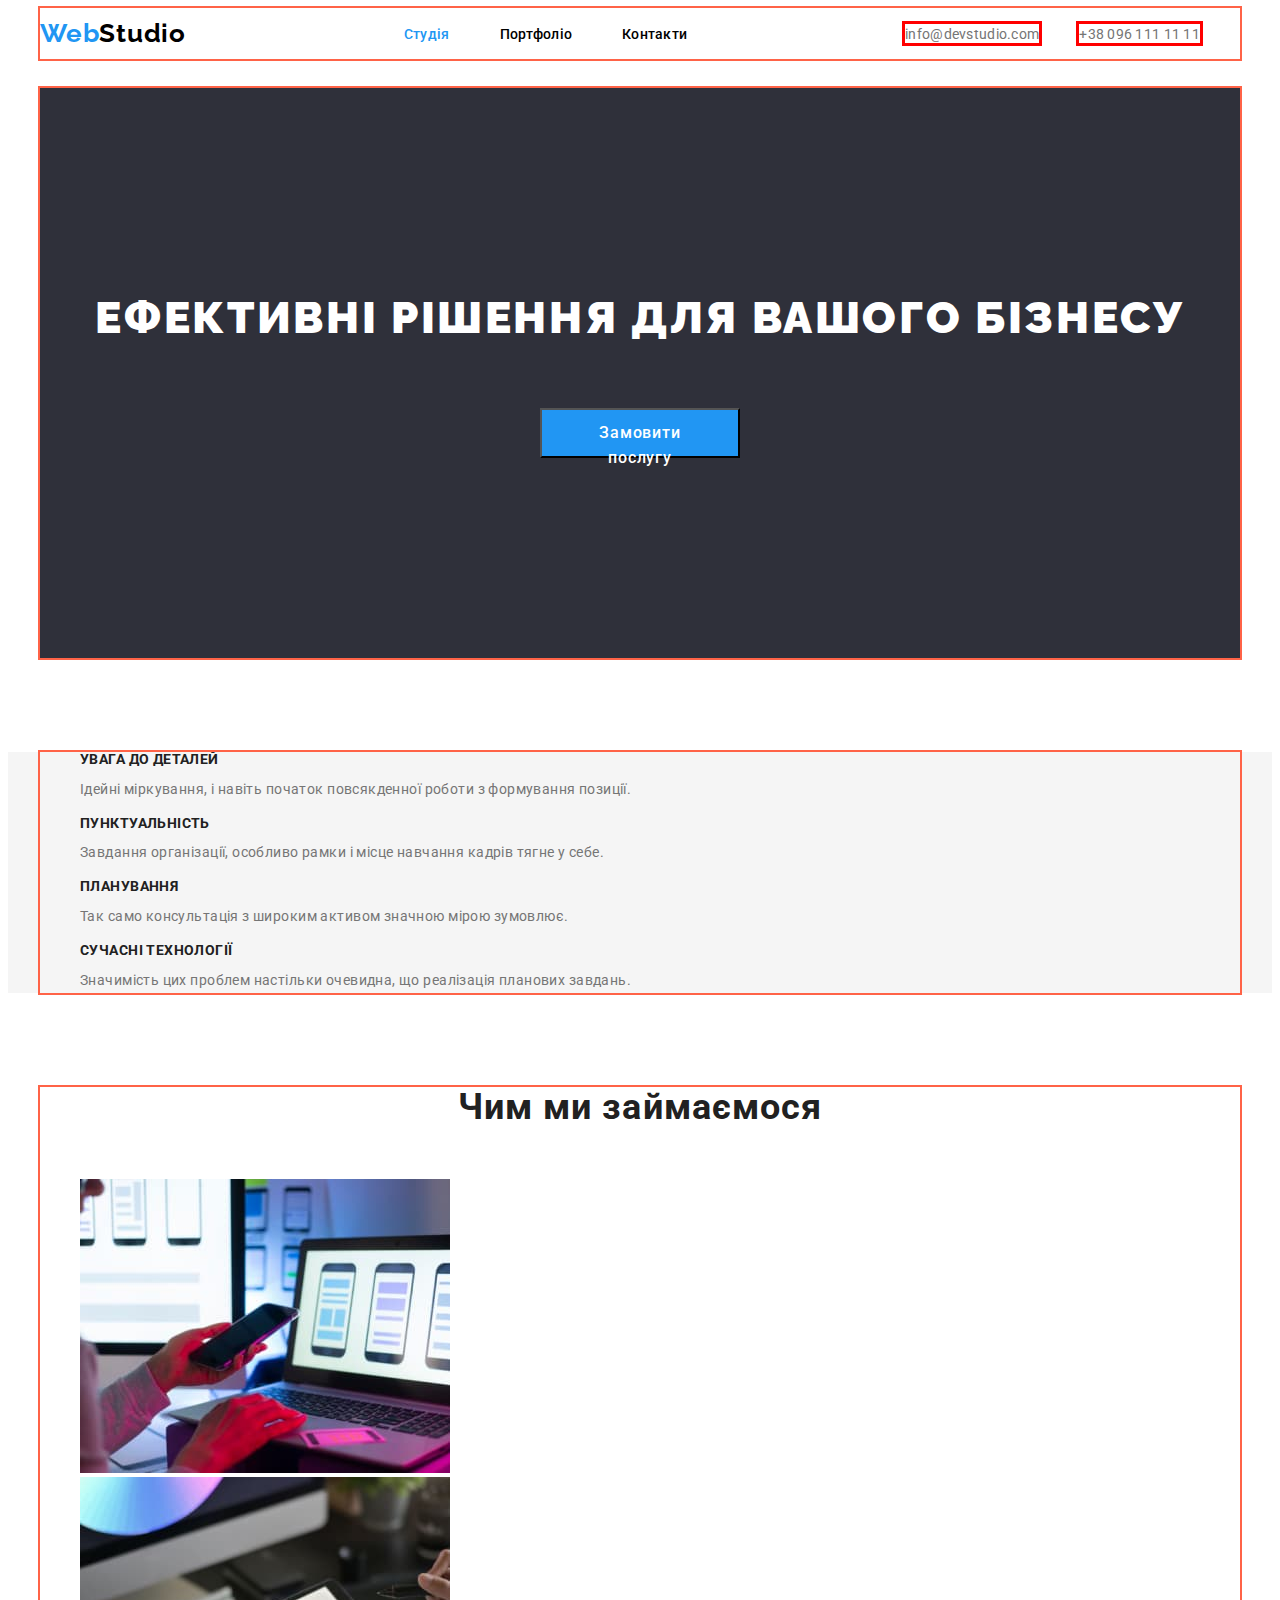
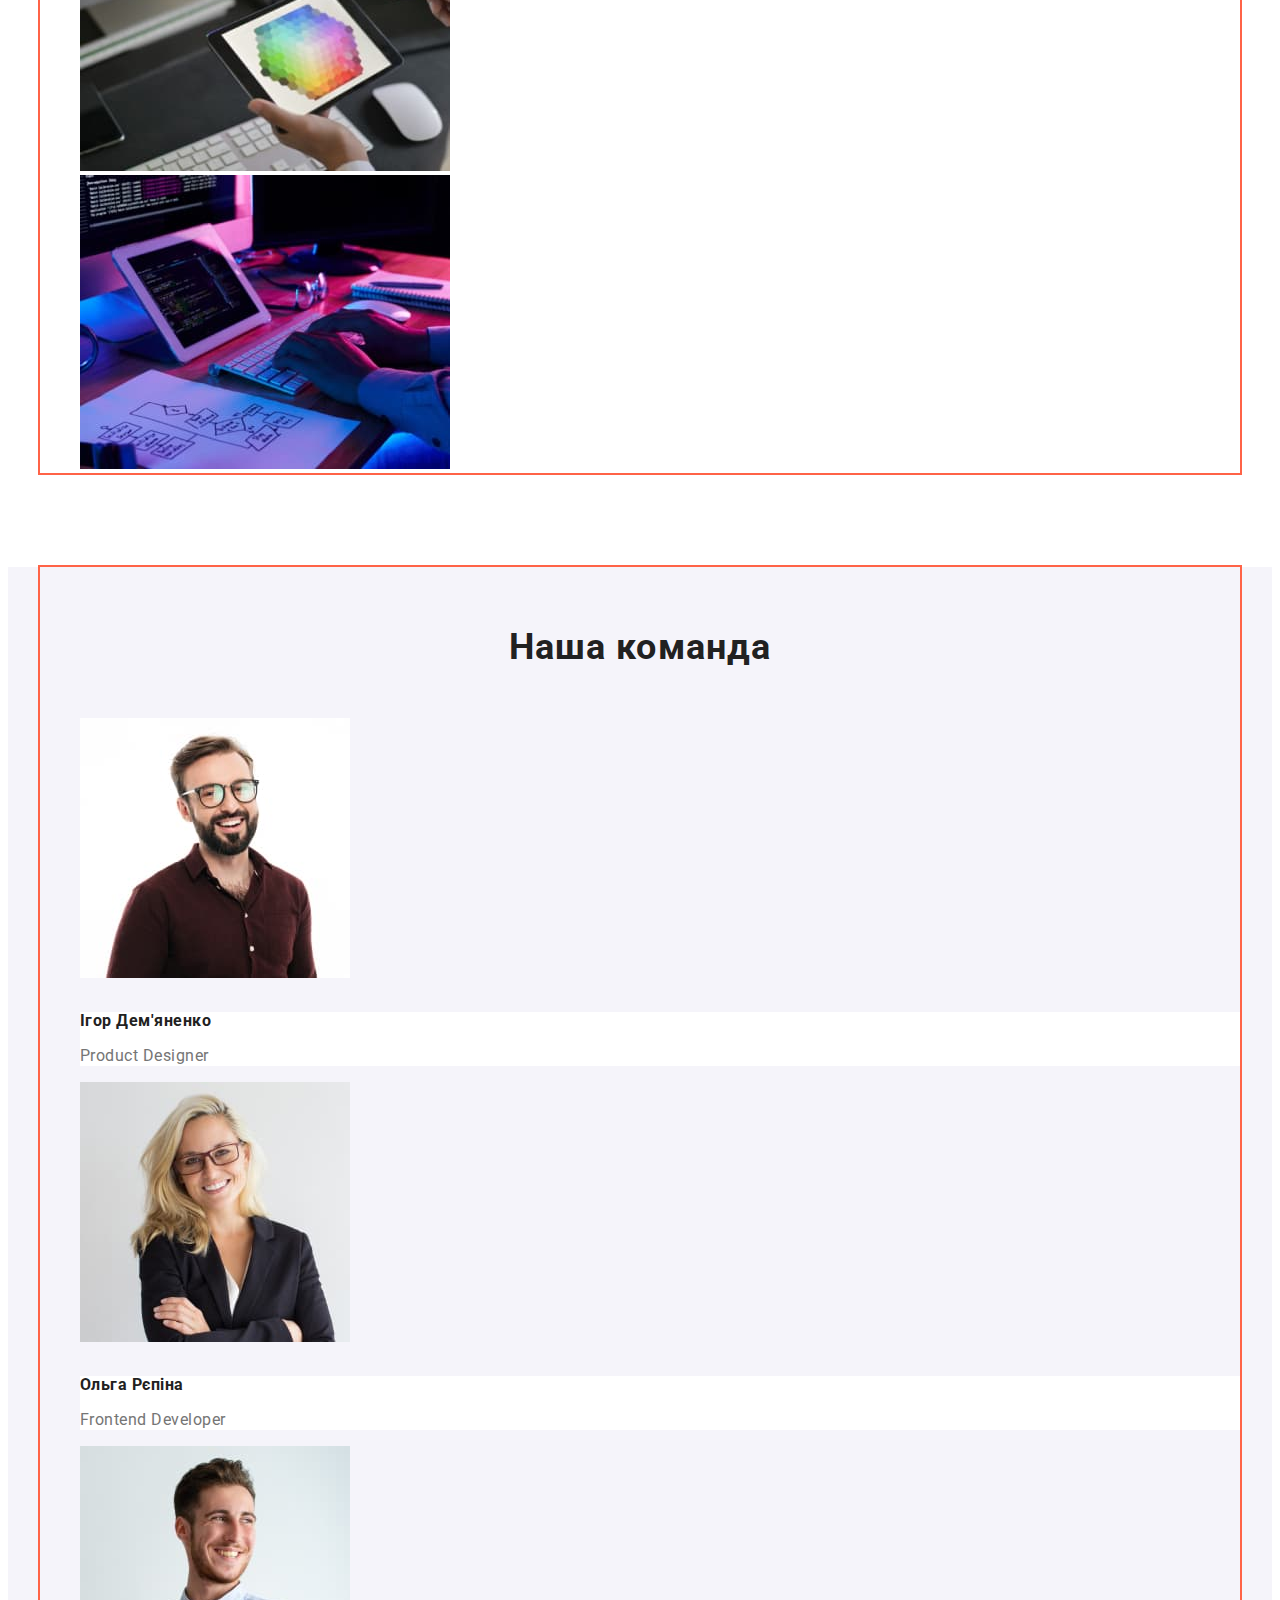
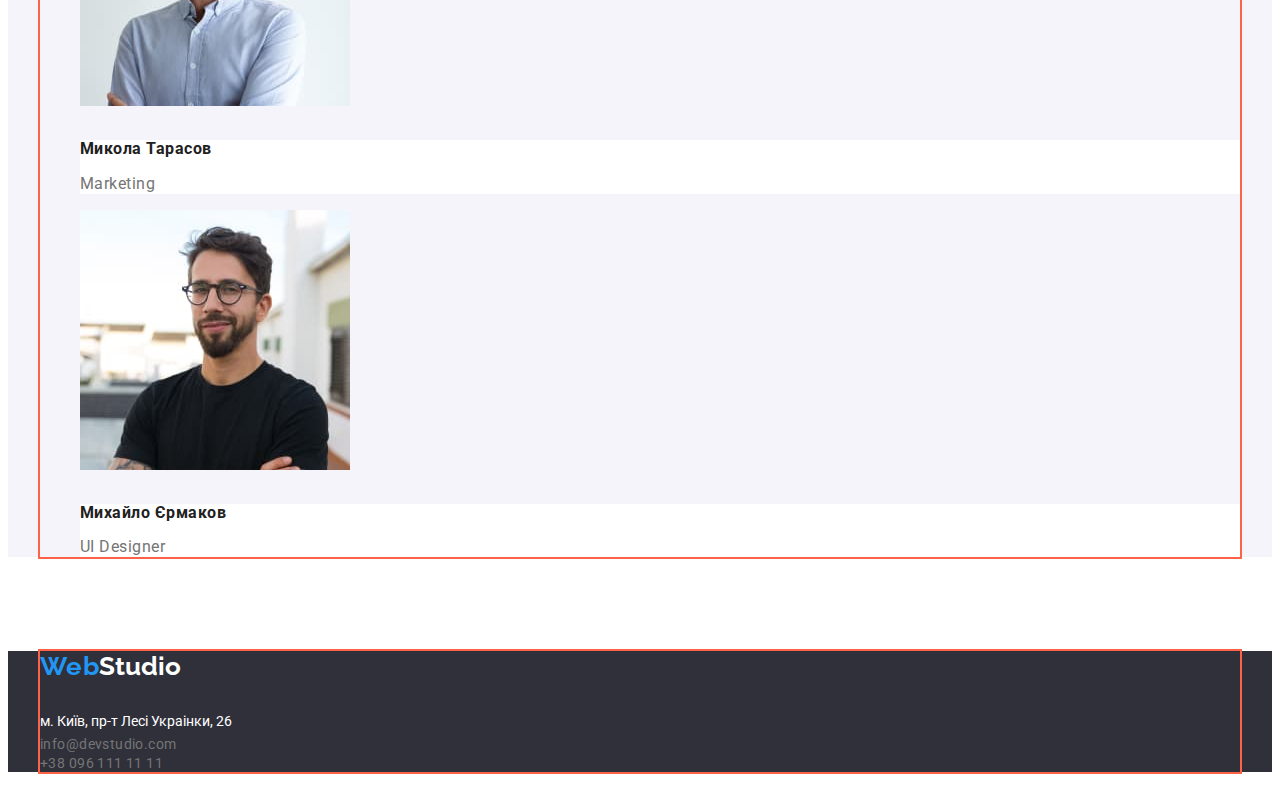
==== index.html @ 2d237d58 "Редагує код" ====
<!DOCTYPE html>
<html lang="uk">
<head>
    <meta charset="UTF-8">
    <meta http-equiv="X-UA-Compatible" content="IE=edge">
    <meta name="viewport" content="width=device-width, initial-scale=1.0">
    <title>Stydio</title>
    <link 
    href="https://fonts.googleapis.com/css2?family=Raleway:wght@700&family=Roboto:wght@400;500;700;900&display=swap" 
    rel="stylesheet"
    />    
    <link rel="stylesheet" href="https://cdnjs.cloudflare.com/ajax/libs/modern-normalize/1.1.0/modern-normalize.min.css" integrity="sha512-wpPYUAdjBVSE4KJnH1VR1HeZfpl1ub8YT/NKx4PuQ5NmX2tKuGu6U/JRp5y+Y8XG2tV+wKQpNHVUX03MfMFn9Q==" crossorigin="anonymous" referrerpolicy="no-referrer" />
    <link rel="stylesheet" href="./css/styles.css">
</head>
<body class="body">

  <header class="header-style">
    <div class="container ">
      <nav class="navi-head">
    <a href="./"class="active"><span class="logo">Web</span><span class="logo-style">Studio</span></a>
    <ul class="list-header">
        <li class="link"><a href="./" class="navi-active">Студія</a></li>
        <li class="link"><a href="./portfolio.html" class="navi">Портфоліо</a></li>
        <li class="link"><a href="" class="navi">Контакти</a></li>
     </ul>  
    <ul class="list-active">
        <li class="link"><a href="mailto:info@devstudio.com" class="contact-active-head" >info@devstudio.com</a></li>
        <li class="link"><a href="tel:+380961111111" class="contact-active-head">+38 096 111 11 11</a></li>
      </ul> 
    </nav>
  </div>
  </header>  

  <section class="main-style">
  <main>
    <div  class="container">
    <section class="section">
        <h1 class="headline">Ефективні рішення для вашого бізнесу</h1>
        <button type="button" class="button-active"> Замовити послугу</button>
    </section>
  </div>
 </section>

   
   <section class="visually-hiden-style">
    <div class="container">
    <h2 class="visually-hidden">Наші особливості</h2>
    <ul class="list">
        <li>
            <h3 class="heading">Увага до деталей</h3>
            <p class="text">Ідейні міркування, і навіть початок повсякденної роботи з формування позиції.</p>
        </li>
        <li>
            <h3 class="heading">Пунктуальність</h3>
            <p class="text">Завдання організації, особливо рамки і місце навчання кадрів тягне у себе.</p>
        </li>
        <li>
            <h3 class="heading">Планування</h3>
            <p class="text">Так само консультація з широким активом значною мірою зумовлює.</p>
        </li>
        <li>
            <h3 class="heading">Сучасні технології</h3>
            <p class="text">Значимість цих проблем настільки очевидна, що реалізація планових завдань.</p>
        </li>
    </ul>
  </div>
  </section>

  

  <section class="section-photo">
    <div class="container">
    <h2 class="aside">Чим ми займаємося</h2>
    <ul class="list">
      <li><img src="./images/img1.jpg" alt="робота на телефоні" width="370"></li>
      <li><img src="./images/img2.jpg" alt="робота з графікою" width="370"></li>
      <li><img src="./images/img3.jpg" alt="робота з планшетом" width="370"></li>
    </ul>
  </div>
  </section>


 <section class="comand">
  <div class="container">
    <h2 class="aside-comand">Наша команда</h2>
    <ul class="list">
      <div class="photos">
      <li>
        <img src="./images/igor.jpg" alt="фото учасника команди Ігора Дем'яненка" width="270">
       <div class="comand-block"> 
        <h3 class="subtitle">Ігор Дем'яненко</h3>
        <p class="subtitle-text">Product Designer</p>
      </div>
      </li>
      <li>
        <img src="./images/olga.jpg" alt="фото учасника команди Ольги Рєпіної" width="270">
        <div class="comand-block">
          <h3 class="subtitle">Ольга Рєпіна</h3>
        <p class="subtitle-text">Frontend Developer</p>
      </div>
      </li>
      <li>
        <img src="./images/mukola.jpg" alt="фото учасника команди Миколи Тарасова" width="270">
        <div class="comand-block">
          <h3 class="subtitle">Микола Тарасов</h3>
        <p class="subtitle-text">Marketing</p>
      </div>
      </li>
      <li>
       <img src="./images/myhailo.jpg" alt="фото учасника команди Михайла Єрмакова" width="270">
       <div class="comand-block">
        <h3 class="subtitle">Михайло Єрмаков</h3>
       <p class="subtitle-text">UI Designer</p>
      </div>
      </li>
    </div>
    </ul>
  </div>
  </section>
</main>



  <footer class="footer-style"> 
  <div class="container">
  <a href="./" class="active"><span class="logo-footer">Web</span><span class="logo-style-white">Studio</span></a>

  <address> 
   <ul class="list-footer">
    <li><a href="https://goo.gl/maps/CPtrU1FHBa2aNyZL9" target="_blank" rel="noopener noreferrer nofollow" class="active-address">м. Київ, пр-т Лесі Украінки, 26</a></li>
    <li><a href="mailto:info@devstudio.com" class="contact-active">info@devstudio.com</a></li>
    <li><a href="tel:+380961111111" class="contact-active">+38 096 111 11 11</a></li>
   </ul>
  </address>
  </div>
</footer>

</body>
</html>
---- css/styles.css ----
:root{
    --title-color: #212121;
    --text-color: #757575;
    --accent-color: #2196F3;
    --logo-style-color: #000000;
    --white-color: #FFFFFF;
    --background-color-black: #2F303A;
    --color-button: #F5F4FA;
    --background-color-section :#F5F5F5;
}

.body{
    background-color: var(--white-color);
    font-family: Roboto, sans-serif;
}

.container {
    width: 1200px;
    margin-left: auto;
    margin-right: auto;
    outline: 2px solid tomato;
}

.visually-hidden-style{
    background-color: var(--color-button);
    margin-top: 94px;
    margin-bottom: 0;
}


.header-style{
    background-color: var(-);

}
.navi-head{
    display: flex;
    align-items: center;
    justify-content:space-between;
}
.footer-style{
    margin-top: 94px;
    background-color: var(--background-color-black);
}
.visually-hiden-style{
    background-color: var(--background-color-section);
    margin-top: 94px;
}

.section-photo{
    margin-top: 94px;
}
.active{
    text-decoration:none;
}

.logo{
    padding-top: 24px;
    padding-bottom: 25px;
    color: var(--accent-color);
    font-family: Raleway, sans-serif;
    font-weight: 700;
    font-size: 26px;
    line-height: 1.19;
    text-decoration: none;
    letter-spacing: 0.03em;
}

.logo-style{
    padding-top: 24px;
    padding-bottom: 25px;
    color: var(--logo-style-color);
    font-family: Raleway, sans-serif;
    font-weight: 700;
    font-size: 26px;
    line-height: 1.19;
    text-decoration: none;
    letter-spacing: 0.03em;
}

.logo-style-white{
    margin-top: 60px;
    color: var(--white-color);
    font-family: Raleway, sans-serif;
    font-weight: 700;
    font-size: 26px;
    line-height: 1.19;
    text-align: left;
    text-decoration: none;
}
.logo-footer{
    margin-top: 610px;
    color: var(--accent-color);
    font-family: Raleway, sans-serif;
    font-weight: 700;
    font-size: 26px;
    line-height: 1.19;
    text-decoration: none;
    letter-spacing: 0.03em;
}


.navi {
    color:var(--logo-style-color);
    font-weight: 500;
    font-size: 14px;
    line-height: 1.14;
    letter-spacing: 2%;
    text-decoration: none;
    letter-spacing: 0.02em;
}

.navi:hover,
.navi:focus {
    color: var(--accent-color);
}
.navi-active{
    color: var(--accent-color);
    font-weight: 500;
    font-size: 14px;
    line-height: 1.14;
    letter-spacing: 2%;
    text-decoration: none;
    letter-spacing: 0.02em;
}

.contact{
color: var(--text-color);
}

.contact:hover,
.contact:focus{
    color: var(--accent-color)
}

.section{
    background-color: var(--background-color-black);
    text-align: Center;
}

.headline{
    padding-top: 200px;
    padding-bottom: 30px;
    color: var(--white-color);
    font-family: Raleway, sans-serif;
    font-weight: 900;
    font-size: 44px;
    line-height: 1.36;
    text-transform: uppercase;
    letter-spacing: 0.06em;
}

.heading{
    margin-bottom: 10px;
    color: var(--title-color);
    font-weight: 700;
    font-size: 14px;
    line-height: 1.14;
    text-transform: uppercase;
    letter-spacing: 0.03em;
}

.text{
    margin-top: 0;
    margin-top: 10px;
    color: var(--text-color);
    font-weight: 400;
    font-size: 14px;
    line-height: 1.7;
    letter-spacing: 0.03em;
}

 .list{
    margin-top: 0;
    margin-bottom: 0;
    list-style: none;
 }

 .list-header{
    display: flex;
    list-style: none;
 }

 /* .list-header .link{
    outline: 2px solid tomato;
 } */

 .list-header .link + .link {
    margin-left: 50px;
 }

 .list-active{
    list-style: none;
    display: flex;
 }

 .list-active .link{
    outline: 3px solid red;
    margin-right: 40px;
 }

 .list-footer{
    margin-top: 28px;
    list-style: none;
    padding-left: 0;
 }

 .list-button{
    margin-top: 0;
    display: flex;
    list-style: none;
    margin-bottom: 50px;
 }

 .list-images{
    list-style: none;
    margin-top: 0;
    margin-bottom: 0;
 }

 /* .list-button .button + .button{
    margin-left: 150px;
 } */

 
  
 .button{
    font-family: Roboto, sans-serif;
    color: var(--title-color);
    background-color: #F5F4FA;
    font-weight: 500;
    font-size: 16px;
    line-height: 1.6;
    cursor:pointer;
    letter-spacing: 0.03em;
 }

 .button-active{
    width: 200px;
    height: 50px;
    padding: 10px 24px;
    margin-bottom: 200px;
    font-family: inherit;
    color: var(--white-color);
    font-weight: 700;
    background-color: var(--accent-color);
    font-weight: 500;
    font-size: 16px;
    line-height: 1.6;
    cursor:pointer;
    letter-spacing: 0.06em;
 }

 .button-active:hover,
 .button-active:focus{
    background-color: #188ce8;
 }

.button:hover,
.button:focus{
    background-color: var(--accent-color);
    color: var(--white-color);
}

 .active-address{
    color: var(--white-color);
    font-style: normal;
    font-size: 14px;
    line-height: 1.7;
    text-align: left;
    text-decoration: none;
 }

 .footer{
    background-color: var(--background-color-black);
 }

.contact-active{
    /* background-color: red; */
    color: var(--text-color);
    font-size: 14px;
    font-style: normal;
    line-height: 1.14;
    letter-spacing: 2%;
    text-decoration: none;
    letter-spacing: 0.03em;
}

.contact-active-head{
    color: var(--text-color);
    font-size: 14px;
    font-style: normal;
    line-height: 1.14;
    letter-spacing: 2%;
    text-decoration: none;
    letter-spacing: 0.02em;
}

.contact-active-head:hover,
.contact-active-head:focus{
    color: var(--accent-color);
}

.contact-active:hover,
.contact-active:focus{
    color: var(--accent-color);
}

.aside{
    margin-top: 0;
    margin-bottom: 50px;
    color: var(--title-color);
    font-weight: 700;
    font-size: 36px;
    line-height: 1.16;
    text-align: Center;
    letter-spacing: 0.03em;
}

.aside-comand{
    margin-top: 0;
    margin-bottom: 0;
    padding-top: 60px;
    /* background-color: red; */
    color: var(--title-color);
    font-weight: 700;
    font-size: 36px;
    line-height: 1.16;
    text-align: Center;
    letter-spacing: 0.03em;
}
.photos{
    margin-top: 50px;
}


.subtitle{
    margin-top: 30px;
    color: var(--title-color);
    font-weight: 5s-00;
    font-size: 16px;
    line-height: 1.18;
    letter-spacing: 0.03em;
}

.subtitle-text{
    margin-top: 10px;

    color: var(--text-color);
    font-weight: 400;
    font-size: 16px;
    line-height: 1.18;
    letter-spacing: 0.03em;
}

.items{
    margin-bottom: 0;
    margin-top: 20px;
    color: var(--title-color);
    font-weight: 700;
    font-size: 18px;
    line-height: 2;
    letter-spacing: 0.06em;
}

.items-element{
    margin-bottom: 0;
    margin-top:4px;
    color: var(--text-color);
    font-weight: 400;
    font-size: 16px;
    line-height: 1.8;
    letter-spacing: 0.03em;nd
}

.visually-hidden {
    position: absolute;
    white-space: nowrap;
    width: 1px;
    height: 1px;
    overflow: hidden;
    border: 0;
    padding: 0;
    clip: rect(0 0 0 0);
    clip-path: inset(50%);
    margin: -1px;
}

.comand {
    background-color:var(--color-button);
    margin-top: 94px;
    
}
.comand-block{
    background-color: var(--white-color);
}
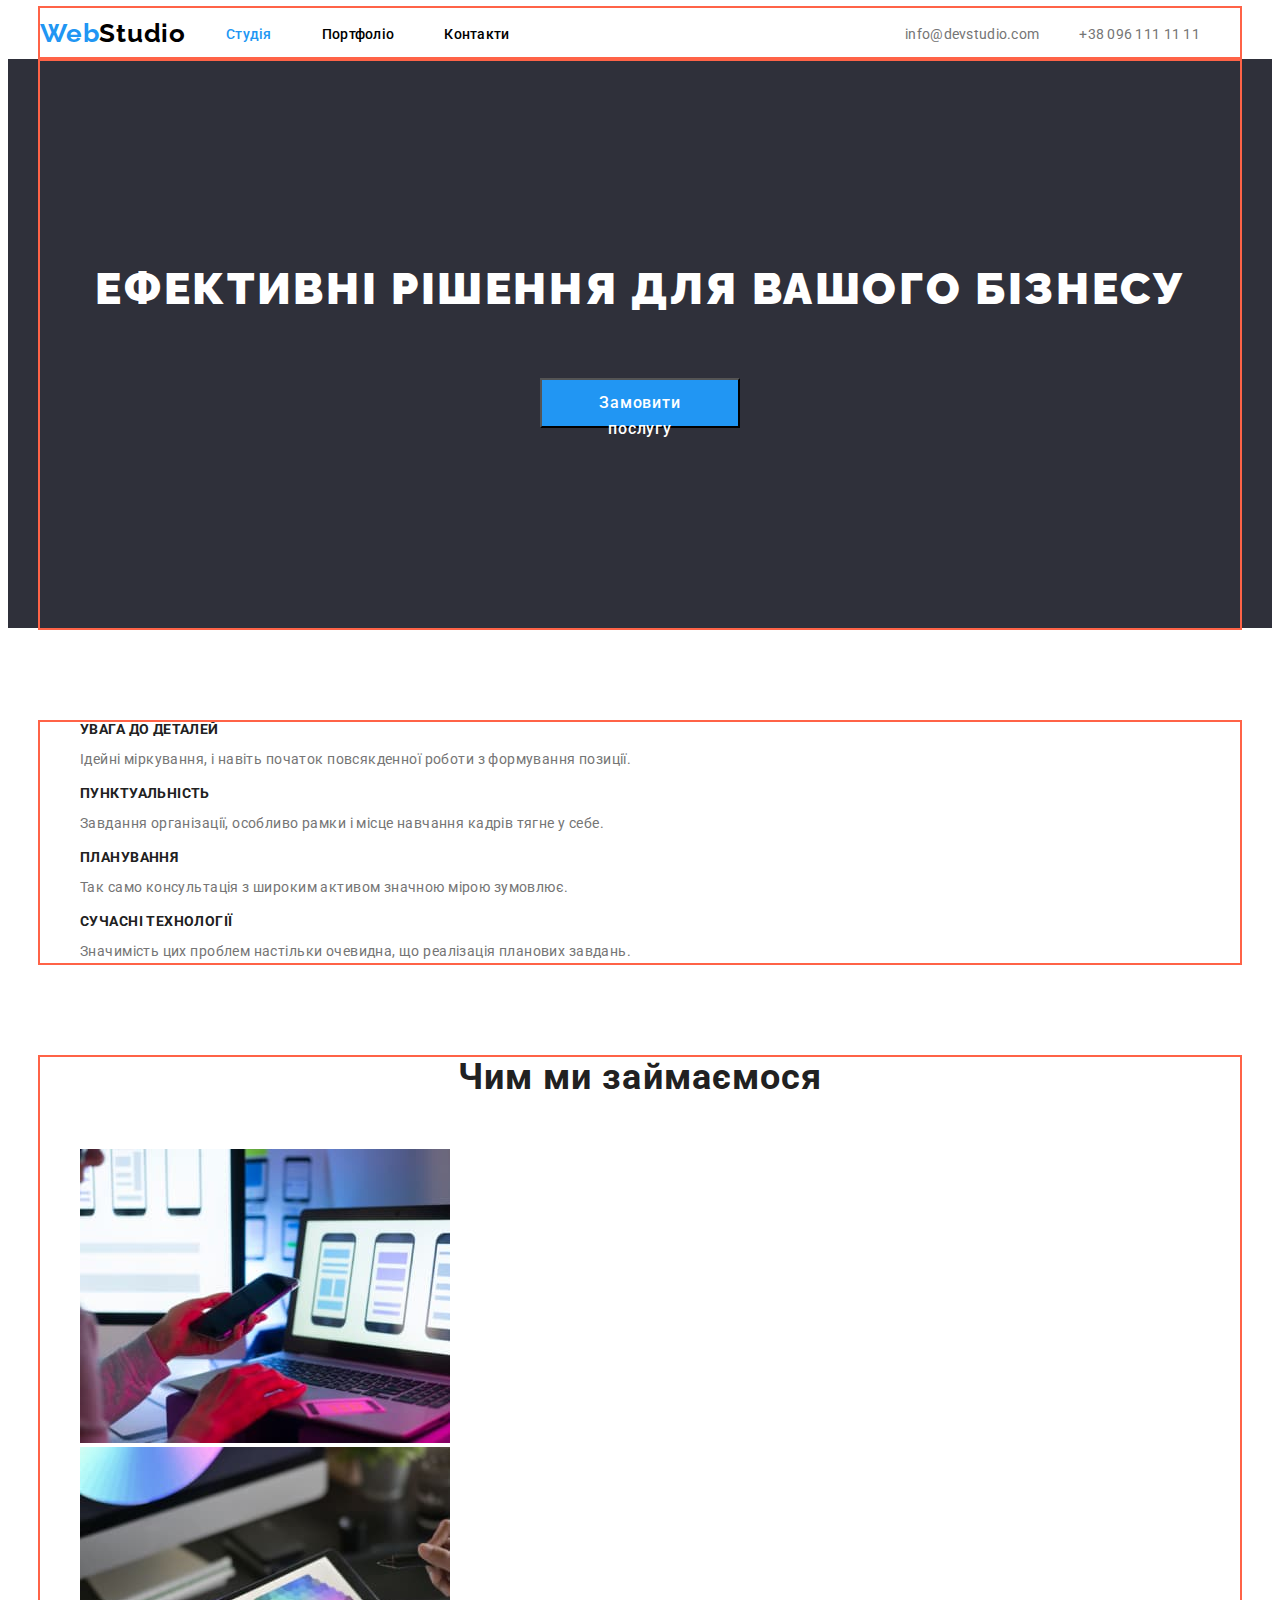
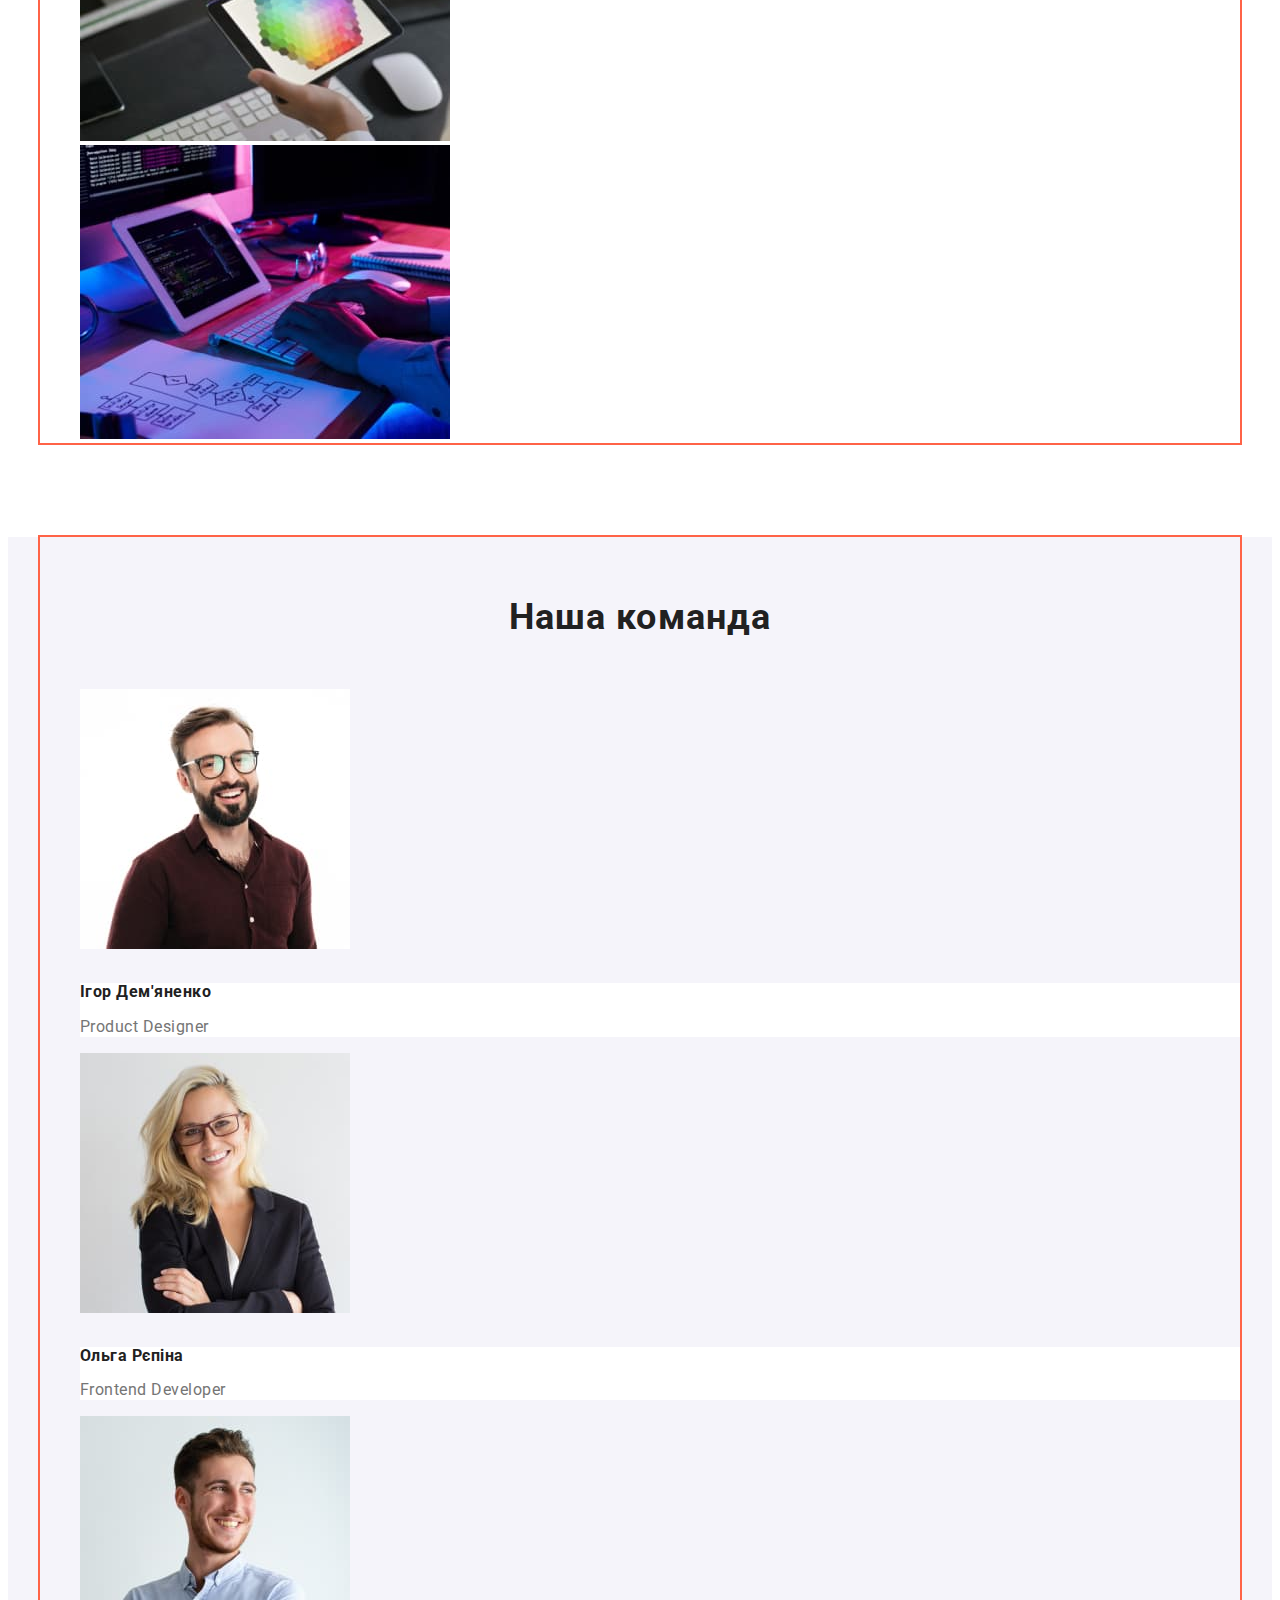
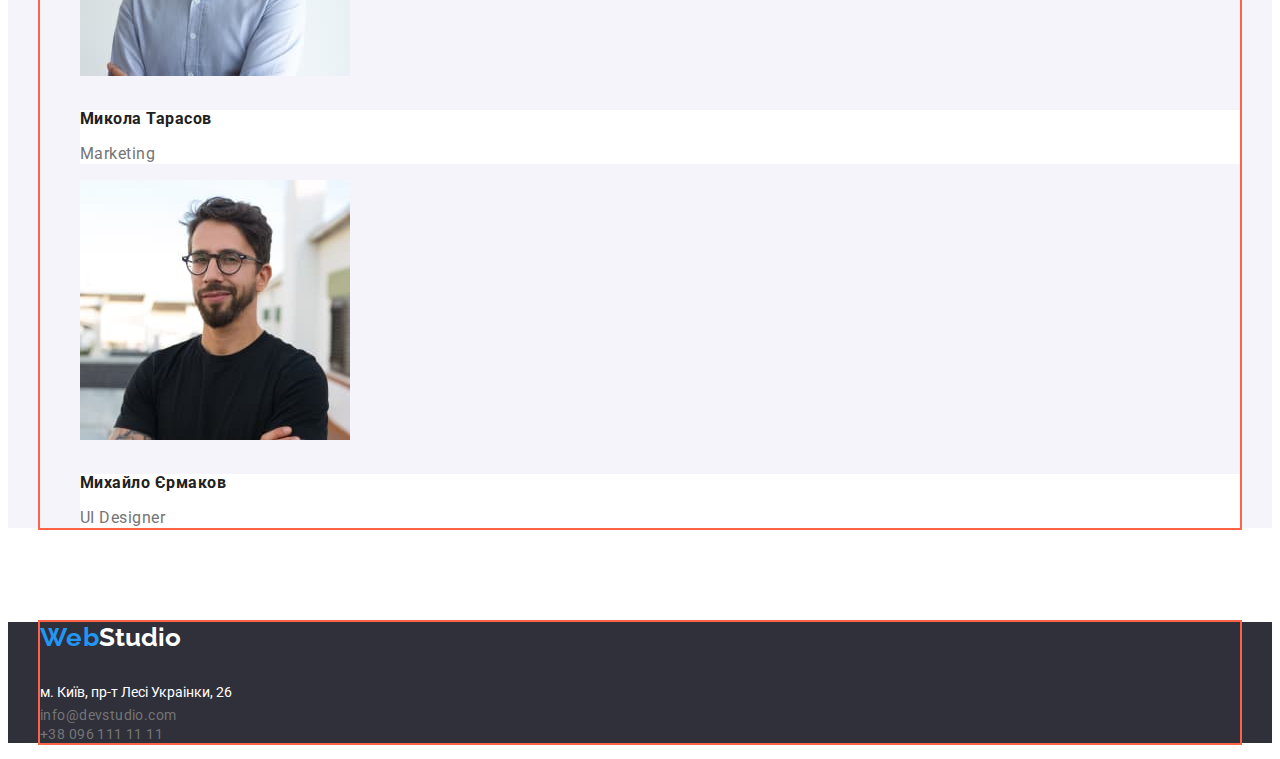
==== commit 950fbeee: "Редагує код" ====
--- a/index.html
+++ b/index.html
@@ -31,15 +31,15 @@
   </div>
   </header>  
 
-  <section class="main-style">
-  <main>
-    <div  class="container">
+  
+  <main class="main-style">
     <section class="section">
+    <div class="container">
         <h1 class="headline">Ефективні рішення для вашого бізнесу</h1>
         <button type="button" class="button-active"> Замовити послугу</button>
-    </section>
   </div>
- </section>
+  </section>
+ 
 
    
    <section class="visually-hiden-style">
--- a/css/styles.css
+++ b/css/styles.css
@@ -35,14 +35,13 @@
 .navi-head{
     display: flex;
     align-items: center;
-    justify-content:space-between;
+    /* justify-content:space-around; */
 }
 .footer-style{
     margin-top: 94px;
     background-color: var(--background-color-black);
 }
 .visually-hiden-style{
-    background-color: var(--background-color-section);
     margin-top: 94px;
 }
 
@@ -100,6 +99,8 @@
 
 
 .navi {
+    padding-top: 32px;
+    padding-bottom: 32px;
     color:var(--logo-style-color);
     font-weight: 500;
     font-size: 14px;
@@ -114,6 +115,8 @@
     color: var(--accent-color);
 }
 .navi-active{
+    padding-top: 32px;
+    padding-bottom: 32px;
     color: var(--accent-color);
     font-weight: 500;
     font-size: 14px;
@@ -138,6 +141,7 @@
 }
 
 .headline{
+    margin-top: 0;
     padding-top: 200px;
     padding-bottom: 30px;
     color: var(--white-color);
@@ -179,9 +183,10 @@
     display: flex;
     list-style: none;
  }
-
- /* .list-header .link{
+/* 
+ .list-header .link{
     outline: 2px solid tomato;
+   
  } */
 
  .list-header .link + .link {
@@ -189,12 +194,12 @@
  }
 
  .list-active{
+    margin-left: auto;
     list-style: none;
     display: flex;
  }
 
  .list-active .link{
-    outline: 3px solid red;
     margin-right: 40px;
  }
 
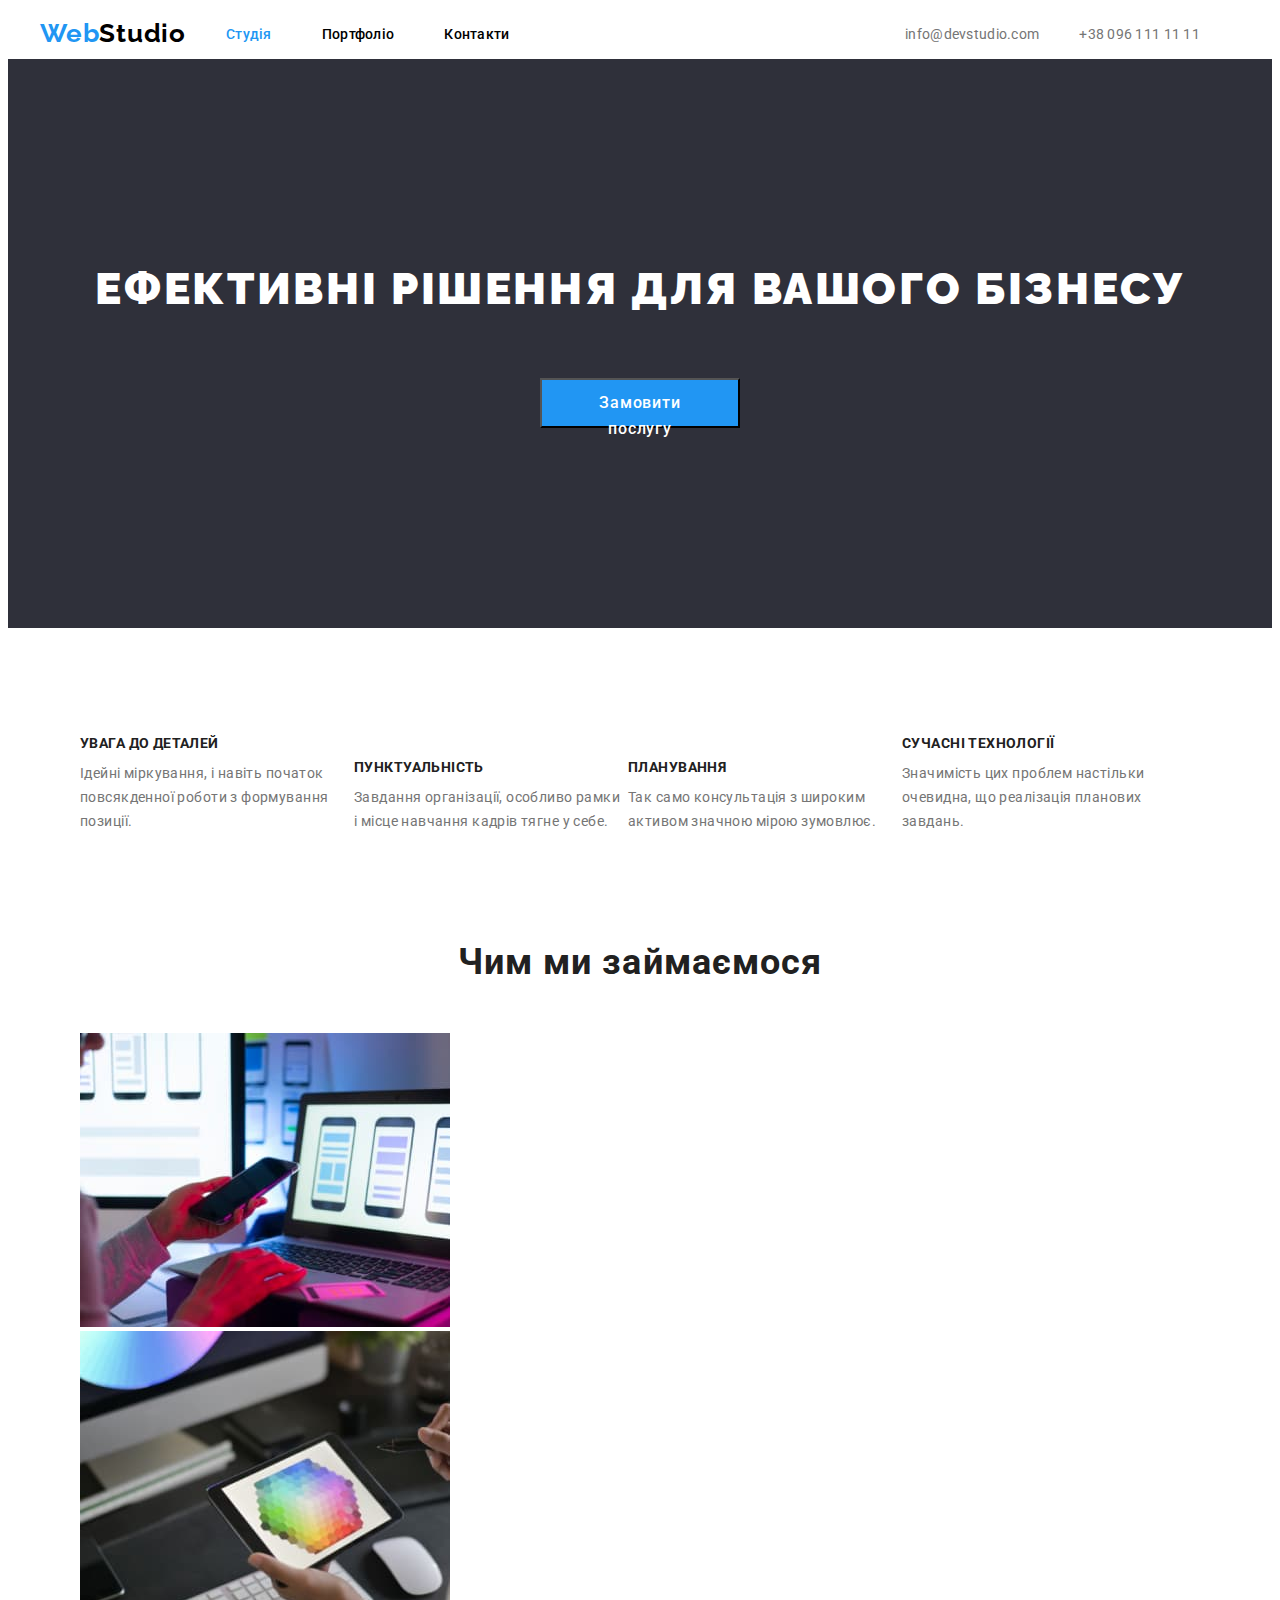
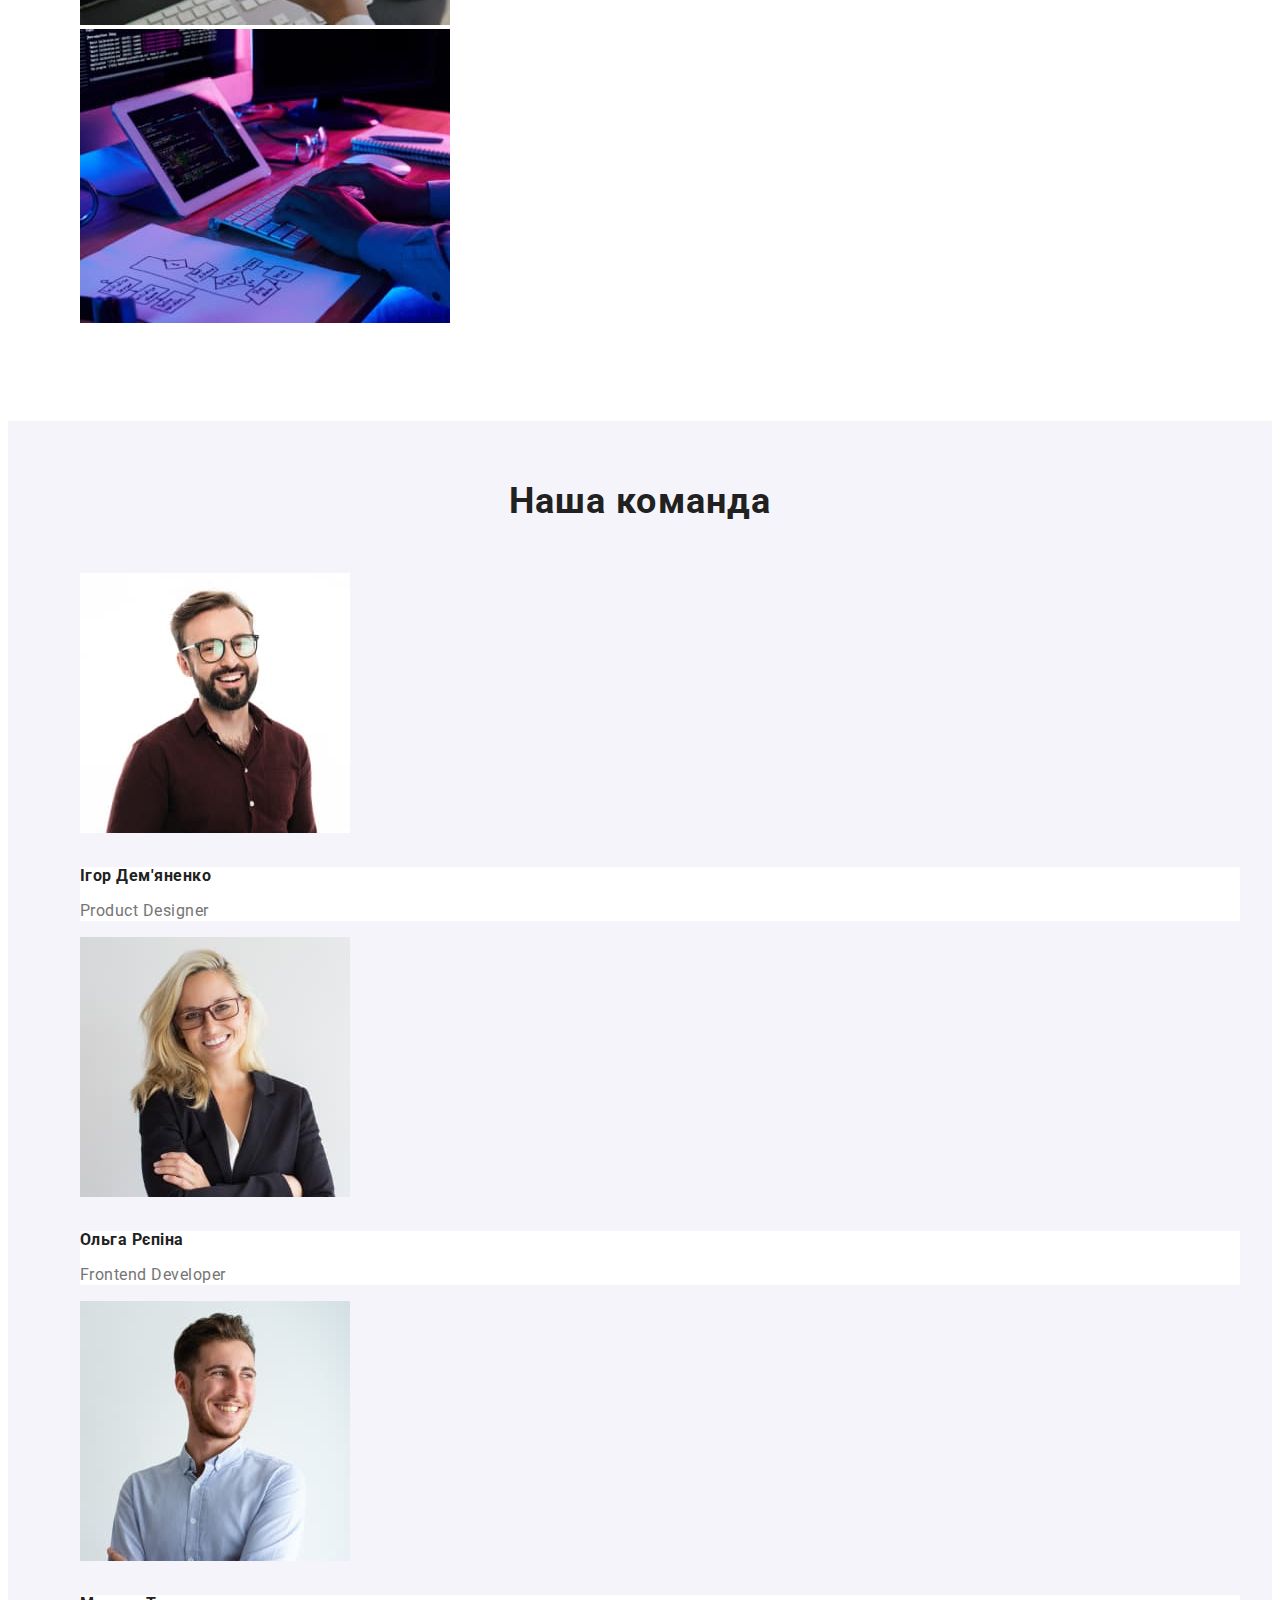
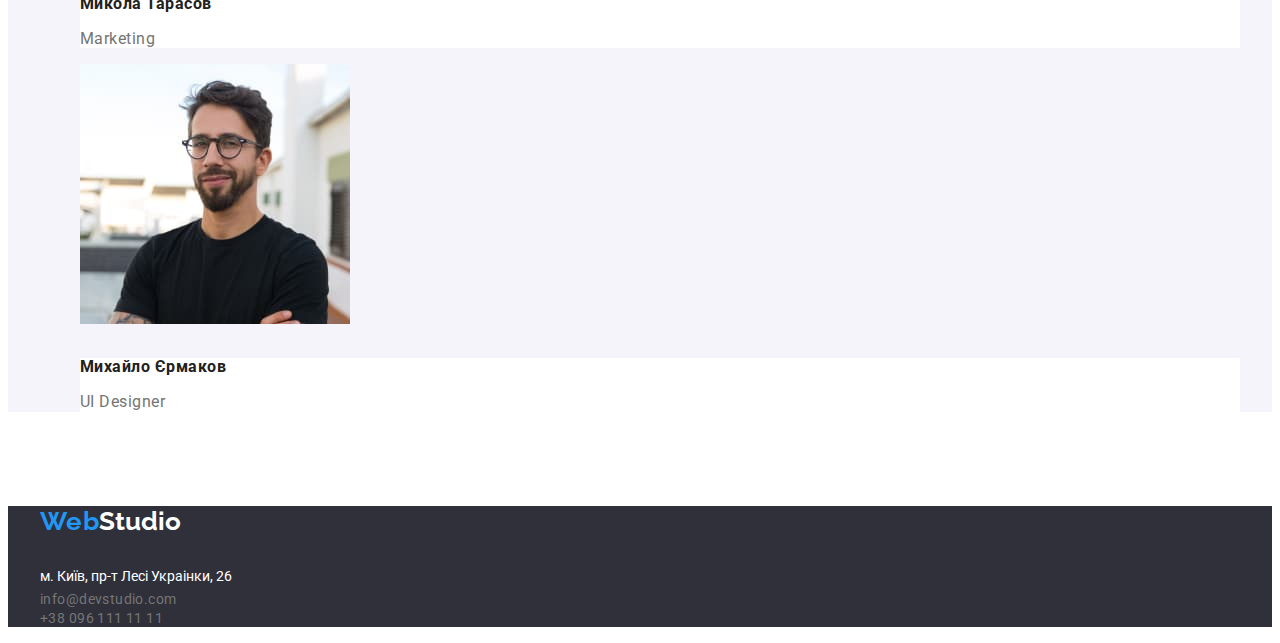
==== commit fc17a47c: "Додає стилі" ====
--- a/index.html
+++ b/index.html
@@ -1,139 +1,212 @@
 <!DOCTYPE html>
 <html lang="uk">
-<head>
-    <meta charset="UTF-8">
-    <meta http-equiv="X-UA-Compatible" content="IE=edge">
-    <meta name="viewport" content="width=device-width, initial-scale=1.0">
+  <head>
+    <meta charset="UTF-8" />
+    <meta http-equiv="X-UA-Compatible" content="IE=edge" />
+    <meta name="viewport" content="width=device-width, initial-scale=1.0" />
     <title>Stydio</title>
-    <link 
-    href="https://fonts.googleapis.com/css2?family=Raleway:wght@700&family=Roboto:wght@400;500;700;900&display=swap" 
-    rel="stylesheet"
-    />    
-    <link rel="stylesheet" href="https://cdnjs.cloudflare.com/ajax/libs/modern-normalize/1.1.0/modern-normalize.min.css" integrity="sha512-wpPYUAdjBVSE4KJnH1VR1HeZfpl1ub8YT/NKx4PuQ5NmX2tKuGu6U/JRp5y+Y8XG2tV+wKQpNHVUX03MfMFn9Q==" crossorigin="anonymous" referrerpolicy="no-referrer" />
-    <link rel="stylesheet" href="./css/styles.css">
-</head>
-<body class="body">
-
-  <header class="header-style">
-    <div class="container ">
-      <nav class="navi-head">
-    <a href="./"class="active"><span class="logo">Web</span><span class="logo-style">Studio</span></a>
-    <ul class="list-header">
-        <li class="link"><a href="./" class="navi-active">Студія</a></li>
-        <li class="link"><a href="./portfolio.html" class="navi">Портфоліо</a></li>
-        <li class="link"><a href="" class="navi">Контакти</a></li>
-     </ul>  
-    <ul class="list-active">
-        <li class="link"><a href="mailto:info@devstudio.com" class="contact-active-head" >info@devstudio.com</a></li>
-        <li class="link"><a href="tel:+380961111111" class="contact-active-head">+38 096 111 11 11</a></li>
-      </ul> 
-    </nav>
-  </div>
-  </header>  
-
-  
-  <main class="main-style">
-    <section class="section">
-    <div class="container">
-        <h1 class="headline">Ефективні рішення для вашого бізнесу</h1>
-        <button type="button" class="button-active"> Замовити послугу</button>
-  </div>
-  </section>
- 
-
-   
-   <section class="visually-hiden-style">
-    <div class="container">
-    <h2 class="visually-hidden">Наші особливості</h2>
-    <ul class="list">
-        <li>
-            <h3 class="heading">Увага до деталей</h3>
-            <p class="text">Ідейні міркування, і навіть початок повсякденної роботи з формування позиції.</p>
-        </li>
-        <li>
-            <h3 class="heading">Пунктуальність</h3>
-            <p class="text">Завдання організації, особливо рамки і місце навчання кадрів тягне у себе.</p>
-        </li>
-        <li>
-            <h3 class="heading">Планування</h3>
-            <p class="text">Так само консультація з широким активом значною мірою зумовлює.</p>
-        </li>
-        <li>
-            <h3 class="heading">Сучасні технології</h3>
-            <p class="text">Значимість цих проблем настільки очевидна, що реалізація планових завдань.</p>
-        </li>
-    </ul>
-  </div>
-  </section>
-
-  
-
-  <section class="section-photo">
-    <div class="container">
-    <h2 class="aside">Чим ми займаємося</h2>
-    <ul class="list">
-      <li><img src="./images/img1.jpg" alt="робота на телефоні" width="370"></li>
-      <li><img src="./images/img2.jpg" alt="робота з графікою" width="370"></li>
-      <li><img src="./images/img3.jpg" alt="робота з планшетом" width="370"></li>
-    </ul>
-  </div>
-  </section>
-
-
- <section class="comand">
-  <div class="container">
-    <h2 class="aside-comand">Наша команда</h2>
-    <ul class="list">
-      <div class="photos">
-      <li>
-        <img src="./images/igor.jpg" alt="фото учасника команди Ігора Дем'яненка" width="270">
-       <div class="comand-block"> 
-        <h3 class="subtitle">Ігор Дем'яненко</h3>
-        <p class="subtitle-text">Product Designer</p>
+    <link
+      href="https://fonts.googleapis.com/css2?family=Raleway:wght@700&family=Roboto:wght@400;500;700;900&display=swap"
+      rel="stylesheet"
+    />
+    <link
+      rel="stylesheet"
+      href="https://cdnjs.cloudflare.com/ajax/libs/modern-normalize/1.1.0/modern-normalize.min.css"
+      integrity="sha512-wpPYUAdjBVSE4KJnH1VR1HeZfpl1ub8YT/NKx4PuQ5NmX2tKuGu6U/JRp5y+Y8XG2tV+wKQpNHVUX03MfMFn9Q=="
+      crossorigin="anonymous"
+      referrerpolicy="no-referrer"
+    />
+    <link rel="stylesheet" href="./css/styles.css" />
+  </head>
+  <body class="body">
+    <header class="header-style">
+      <div class="container">
+        <nav class="navi-head">
+          <a href="./" class="active"
+            ><span class="logo">Web</span
+            ><span class="logo-style">Studio</span></a
+          >
+          <ul class="list-header">
+            <li class="link"><a href="./" class="navi-active">Студія</a></li>
+            <li class="link">
+              <a href="./portfolio.html" class="navi">Портфоліо</a>
+            </li>
+            <li class="link"><a href="" class="navi">Контакти</a></li>
+          </ul>
+          <ul class="list-active">
+            <li class="link">
+              <a href="mailto:info@devstudio.com" class="contact-active-head"
+                >info@devstudio.com</a
+              >
+            </li>
+            <li class="link">
+              <a href="tel:+380961111111" class="contact-active-head"
+                >+38 096 111 11 11</a
+              >
+            </li>
+          </ul>
+        </nav>
       </div>
-      </li>
-      <li>
-        <img src="./images/olga.jpg" alt="фото учасника команди Ольги Рєпіної" width="270">
-        <div class="comand-block">
-          <h3 class="subtitle">Ольга Рєпіна</h3>
-        <p class="subtitle-text">Frontend Developer</p>
+    </header>
+
+    <main class="main-style">
+      <section class="section">
+        <div class="container">
+          <h1 class="headline">Ефективні рішення для вашого бізнесу</h1>
+          <button type="button" class="button-active">Замовити послугу</button>
+        </div>
+      </section>
+
+      <section class="visually-hiden-style">
+        <div class="container">
+          <h2 class="visually-hidden">Наші особливості</h2>
+          <ul class="list">
+            <li class="item-head">
+              <h3 class="heading">Увага до деталей</h3>
+              <p class="text">
+                Ідейні міркування, і навіть початок повсякденної роботи з
+                формування позиції.
+              </p>
+            </li>
+            <li class="item-head">
+              <h3 class="heading">Пунктуальність</h3>
+              <p class="text">
+                Завдання організації, особливо рамки і місце навчання кадрів
+                тягне у себе.
+              </p>
+            </li>
+            <li class="item-head">
+              <h3 class="heading">Планування</h3>
+              <p class="text">
+                Так само консультація з широким активом значною мірою зумовлює.
+              </p>
+            </li>
+            <li class="item-head">
+              <h3 class="heading">Сучасні технології</h3>
+              <p class="text">
+                Значимість цих проблем настільки очевидна, що реалізація
+                планових завдань.
+              </p>
+            </li>
+          </ul>
+        </div>
+      </section>
+
+      <section class="section-photo">
+        <div class="container">
+          <h2 class="aside">Чим ми займаємося</h2>
+          <ul class="list">
+            <li>
+              <img
+                src="./images/img1.jpg"
+                alt="робота на телефоні"
+                width="370"
+              />
+            </li>
+            <li>
+              <img
+                src="./images/img2.jpg"
+                alt="робота з графікою"
+                width="370"
+              />
+            </li>
+            <li>
+              <img
+                src="./images/img3.jpg"
+                alt="робота з планшетом"
+                width="370"
+              />
+            </li>
+          </ul>
+        </div>
+      </section>
+
+      <section class="comand">
+        <div class="container">
+          <h2 class="aside-comand">Наша команда</h2>
+          <ul class="list">
+            <div class="photos">
+              <li>
+                <img
+                  src="./images/igor.jpg"
+                  alt="фото учасника команди Ігора Дем'яненка"
+                  width="270"
+                />
+                <div class="comand-block">
+                  <h3 class="subtitle">Ігор Дем'яненко</h3>
+                  <p class="subtitle-text">Product Designer</p>
+                </div>
+              </li>
+              <li>
+                <img
+                  src="./images/olga.jpg"
+                  alt="фото учасника команди Ольги Рєпіної"
+                  width="270"
+                />
+                <div class="comand-block">
+                  <h3 class="subtitle">Ольга Рєпіна</h3>
+                  <p class="subtitle-text">Frontend Developer</p>
+                </div>
+              </li>
+              <li>
+                <img
+                  src="./images/mukola.jpg"
+                  alt="фото учасника команди Миколи Тарасова"
+                  width="270"
+                />
+                <div class="comand-block">
+                  <h3 class="subtitle">Микола Тарасов</h3>
+                  <p class="subtitle-text">Marketing</p>
+                </div>
+              </li>
+              <li>
+                <img
+                  src="./images/myhailo.jpg"
+                  alt="фото учасника команди Михайла Єрмакова"
+                  width="270"
+                />
+                <div class="comand-block">
+                  <h3 class="subtitle">Михайло Єрмаков</h3>
+                  <p class="subtitle-text">UI Designer</p>
+                </div>
+              </li>
+            </div>
+          </ul>
+        </div>
+      </section>
+    </main>
+
+    <footer class="footer-style">
+      <div class="container">
+        <a href="./" class="active"
+          ><span class="logo-footer">Web</span
+          ><span class="logo-style-white">Studio</span></a
+        >
+
+        <address>
+          <ul class="list-footer">
+            <li>
+              <a
+                href="https://goo.gl/maps/CPtrU1FHBa2aNyZL9"
+                target="_blank"
+                rel="noopener noreferrer nofollow"
+                class="active-address"
+                >м. Київ, пр-т Лесі Украінки, 26</a
+              >
+            </li>
+            <li>
+              <a href="mailto:info@devstudio.com" class="contact-active"
+                >info@devstudio.com</a
+              >
+            </li>
+            <li>
+              <a href="tel:+380961111111" class="contact-active"
+                >+38 096 111 11 11</a
+              >
+            </li>
+          </ul>
+        </address>
       </div>
-      </li>
-      <li>
-        <img src="./images/mukola.jpg" alt="фото учасника команди Миколи Тарасова" width="270">
-        <div class="comand-block">
-          <h3 class="subtitle">Микола Тарасов</h3>
-        <p class="subtitle-text">Marketing</p>
-      </div>
-      </li>
-      <li>
-       <img src="./images/myhailo.jpg" alt="фото учасника команди Михайла Єрмакова" width="270">
-       <div class="comand-block">
-        <h3 class="subtitle">Михайло Єрмаков</h3>
-       <p class="subtitle-text">UI Designer</p>
-      </div>
-      </li>
-    </div>
-    </ul>
-  </div>
-  </section>
-</main>
-
-
-
-  <footer class="footer-style"> 
-  <div class="container">
-  <a href="./" class="active"><span class="logo-footer">Web</span><span class="logo-style-white">Studio</span></a>
-
-  <address> 
-   <ul class="list-footer">
-    <li><a href="https://goo.gl/maps/CPtrU1FHBa2aNyZL9" target="_blank" rel="noopener noreferrer nofollow" class="active-address">м. Київ, пр-т Лесі Украінки, 26</a></li>
-    <li><a href="mailto:info@devstudio.com" class="contact-active">info@devstudio.com</a></li>
-    <li><a href="tel:+380961111111" class="contact-active">+38 096 111 11 11</a></li>
-   </ul>
-  </address>
-  </div>
-</footer>
-
-</body>
-</html>+    </footer>
+  </body>
+</html>
--- a/css/styles.css
+++ b/css/styles.css
@@ -18,7 +18,9 @@
     width: 1200px;
     margin-left: auto;
     margin-right: auto;
-    outline: 2px solid tomato;
+    padding-left: 15px;
+    padding-right: 15px;
+    /* outline: 2px solid tomato; */
 }
 
 .visually-hidden-style{
@@ -44,6 +46,7 @@
 .visually-hiden-style{
     margin-top: 94px;
 }
+
 
 .section-photo{
     margin-top: 94px;
@@ -177,6 +180,12 @@
     margin-top: 0;
     margin-bottom: 0;
     list-style: none;
+ }
+
+ .list .item-head{
+    flex-wrap: wrap;
+    display: inline-block;
+    width: 270px;
  }
 
  .list-header{
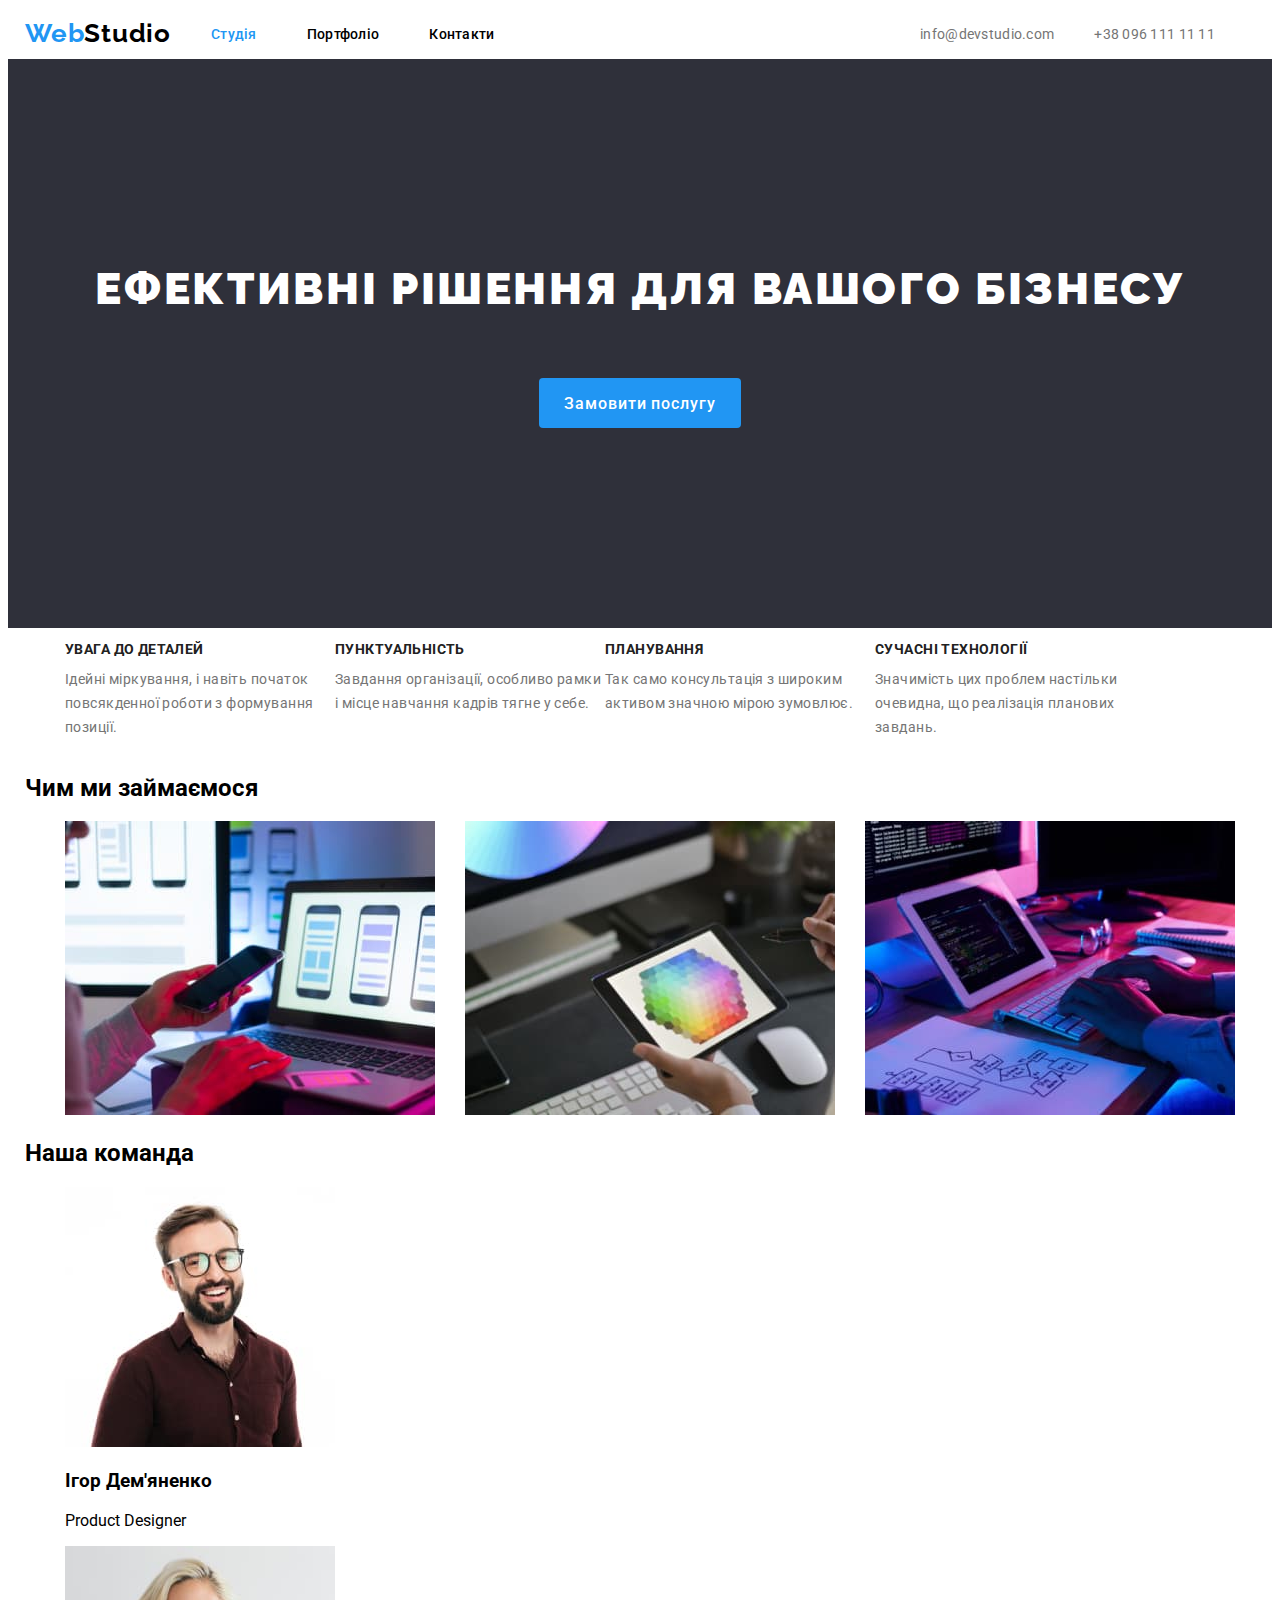
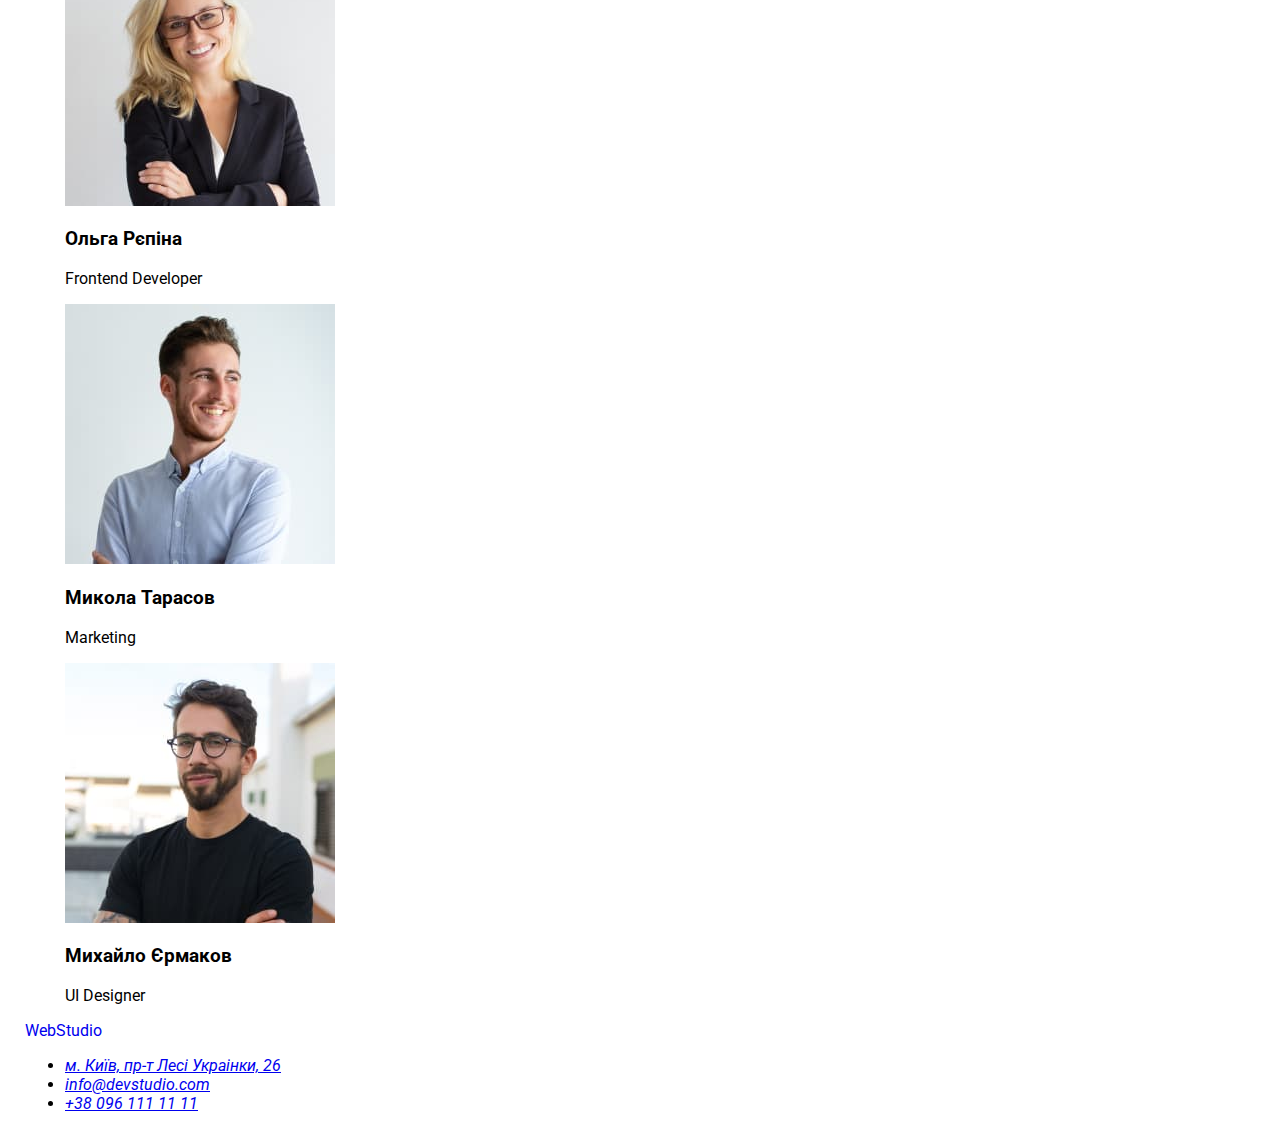
==== commit 9c7ffb24: "Редагує код" ====
--- a/index.html
+++ b/index.html
@@ -22,10 +22,8 @@
     <header class="header-style">
       <div class="container">
         <nav class="navi-head">
-          <a href="./" class="active"
-            ><span class="logo">Web</span
-            ><span class="logo-style">Studio</span></a
-          >
+          <a href="./" class="active">
+            <span class="logo">Web</span><span class="logo-style">Studio</span></a>
           <ul class="list-header">
             <li class="link"><a href="./" class="navi-active">Студія</a></li>
             <li class="link">
@@ -35,14 +33,10 @@
           </ul>
           <ul class="list-active">
             <li class="link">
-              <a href="mailto:info@devstudio.com" class="contact-active-head"
-                >info@devstudio.com</a
-              >
+              <a href="mailto:info@devstudio.com" class="contact-active-head">info@devstudio.com</a>
             </li>
             <li class="link">
-              <a href="tel:+380961111111" class="contact-active-head"
-                >+38 096 111 11 11</a
-              >
+              <a href="tel:+380961111111" class="contact-active-head">+38 096 111 11 11</a>
             </li>
           </ul>
         </nav>
@@ -96,21 +90,21 @@
         <div class="container">
           <h2 class="aside">Чим ми займаємося</h2>
           <ul class="list">
-            <li>
+            <li class="photo">
               <img
                 src="./images/img1.jpg"
                 alt="робота на телефоні"
                 width="370"
               />
             </li>
-            <li>
+            <li class="photo">
               <img
                 src="./images/img2.jpg"
                 alt="робота з графікою"
                 width="370"
               />
             </li>
-            <li>
+            <li class="photo">
               <img
                 src="./images/img3.jpg"
                 alt="робота з планшетом"
@@ -126,7 +120,7 @@
           <h2 class="aside-comand">Наша команда</h2>
           <ul class="list">
             <div class="photos">
-              <li>
+              <li class="photos-block">
                 <img
                   src="./images/igor.jpg"
                   alt="фото учасника команди Ігора Дем'яненка"
@@ -137,7 +131,7 @@
                   <p class="subtitle-text">Product Designer</p>
                 </div>
               </li>
-              <li>
+              <li class="photos-block">
                 <img
                   src="./images/olga.jpg"
                   alt="фото учасника команди Ольги Рєпіної"
@@ -148,7 +142,7 @@
                   <p class="subtitle-text">Frontend Developer</p>
                 </div>
               </li>
-              <li>
+              <li class="photos-block">
                 <img
                   src="./images/mukola.jpg"
                   alt="фото учасника команди Миколи Тарасова"
@@ -159,7 +153,7 @@
                   <p class="subtitle-text">Marketing</p>
                 </div>
               </li>
-              <li>
+              <li class="photos-block">
                 <img
                   src="./images/myhailo.jpg"
                   alt="фото учасника команди Михайла Єрмакова"
@@ -195,13 +189,11 @@
               >
             </li>
             <li>
-              <a href="mailto:info@devstudio.com" class="contact-active"
-                >info@devstudio.com</a
+              <a href="mailto:info@devstudio.com" class="contact-active">info@devstudio.com</a
               >
             </li>
             <li>
-              <a href="tel:+380961111111" class="contact-active"
-                >+38 096 111 11 11</a
+              <a href="tel:+380961111111" class="contact-active" >+38 096 111 11 11</a
               >
             </li>
           </ul>
--- a/css/styles.css
+++ b/css/styles.css
@@ -15,7 +15,7 @@
 }
 
 .container {
-    width: 1200px;
+    width: 1230px;
     margin-left: auto;
     margin-right: auto;
     padding-left: 15px;
@@ -23,34 +23,56 @@
     /* outline: 2px solid tomato; */
 }
 
+
+/*head webstudio*/
+.header-style{
+    background-color: var(-);
+}
+.contact-active-head{
+    color: var(--text-color);
+    font-size: 14px;
+    font-style: normal;
+    line-height: 1.14;
+    letter-spacing: 2%;
+    text-decoration: none;
+    letter-spacing: 0.02em;
+}
+
+.contact-active-head:hover,
+.contact-active-head:focus{
+    color: var(--accent-color);
+}
+
+.navi {
+    padding-top: 32px;
+    padding-bottom: 32px;
+    color:var(--logo-style-color);
+    font-weight: 500;
+    font-size: 14px;
+    line-height: 1.14;
+    letter-spacing: 2%;
+    text-decoration: none;
+    letter-spacing: 0.02em;
+}
+
+
+.navi:hover,
+.navi:focus {
+    color: var(--accent-color);
+}
+
+
+.navi-head{
+    display: flex;
+    align-items: center;
+    /* justify-content:space-around; */
+}
 .visually-hidden-style{
-    background-color: var(--color-button);
+    background-color: var(--white-color);
     margin-top: 94px;
     margin-bottom: 0;
 }
 
-
-.header-style{
-    background-color: var(-);
-
-}
-.navi-head{
-    display: flex;
-    align-items: center;
-    /* justify-content:space-around; */
-}
-.footer-style{
-    margin-top: 94px;
-    background-color: var(--background-color-black);
-}
-.visually-hiden-style{
-    margin-top: 94px;
-}
-
-
-.section-photo{
-    margin-top: 94px;
-}
 .active{
     text-decoration:none;
 }
@@ -79,44 +101,49 @@
     letter-spacing: 0.03em;
 }
 
-.logo-style-white{
-    margin-top: 60px;
-    color: var(--white-color);
-    font-family: Raleway, sans-serif;
-    font-weight: 700;
-    font-size: 26px;
-    line-height: 1.19;
-    text-align: left;
-    text-decoration: none;
-}
-.logo-footer{
-    margin-top: 610px;
-    color: var(--accent-color);
-    font-family: Raleway, sans-serif;
-    font-weight: 700;
-    font-size: 26px;
-    line-height: 1.19;
-    text-decoration: none;
-    letter-spacing: 0.03em;
-}
-
-
-.navi {
-    padding-top: 32px;
-    padding-bottom: 32px;
-    color:var(--logo-style-color);
-    font-weight: 500;
-    font-size: 14px;
+.list-header{
+    display: flex;
+    list-style: none;
+ }
+ 
+ .list-header .link + .link {
+    margin-left: 50px;
+ }
+
+ .list-active{
+    margin-left: auto;
+    list-style: none;
+    display: flex;
+ }
+
+ .list-active .link{
+    margin-right: 40px;
+ }
+
+
+ .contact{
+    color: var(--text-color);
+}
+    
+.contact:hover,
+.contact:focus{
+    color: var(--accent-color)
+}
+ .contact-active-head{
+    color: var(--text-color);
+    font-size: 14px;
+    font-style: normal;
     line-height: 1.14;
     letter-spacing: 2%;
     text-decoration: none;
     letter-spacing: 0.02em;
 }
 
-.navi:hover,
-.navi:focus {
-    color: var(--accent-color);
-}
+.contact-active-head:hover,
+.contact-active-head:focus{
+    color: var(--accent-color);
+}
+
 .navi-active{
     padding-top: 32px;
     padding-bottom: 32px;
@@ -129,20 +156,35 @@
     letter-spacing: 0.02em;
 }
 
-.contact{
-color: var(--text-color);
-}
-
-.contact:hover,
-.contact:focus{
-    color: var(--accent-color)
-}
-
+
+
+/*main section*/
 .section{
     background-color: var(--background-color-black);
     text-align: Center;
 }
-
+/* .link-button{
+    display: flex;
+    list-style: none;
+} */
+.list-button{
+    margin-top: 0;
+    display: flex;
+    list-style: none;
+    margin-bottom: 50px;
+    justify-content: center;
+ }
+ .list{
+    display: flex;
+    list-style: none;
+ }
+ 
+ .list > .photo{
+    margin-right: 30px;
+ }
+.list-button .item + .item{
+    margin-left: 8px;
+}
 .headline{
     margin-top: 0;
     padding-top: 200px;
@@ -156,88 +198,10 @@
     letter-spacing: 0.06em;
 }
 
-.heading{
-    margin-bottom: 10px;
-    color: var(--title-color);
-    font-weight: 700;
-    font-size: 14px;
-    line-height: 1.14;
-    text-transform: uppercase;
-    letter-spacing: 0.03em;
-}
-
-.text{
-    margin-top: 0;
-    margin-top: 10px;
-    color: var(--text-color);
-    font-weight: 400;
-    font-size: 14px;
-    line-height: 1.7;
-    letter-spacing: 0.03em;
-}
-
- .list{
-    margin-top: 0;
-    margin-bottom: 0;
-    list-style: none;
- }
-
- .list .item-head{
-    flex-wrap: wrap;
-    display: inline-block;
-    width: 270px;
- }
-
- .list-header{
-    display: flex;
-    list-style: none;
- }
-/* 
- .list-header .link{
-    outline: 2px solid tomato;
-   
- } */
-
- .list-header .link + .link {
-    margin-left: 50px;
- }
-
- .list-active{
-    margin-left: auto;
-    list-style: none;
-    display: flex;
- }
-
- .list-active .link{
-    margin-right: 40px;
- }
-
- .list-footer{
-    margin-top: 28px;
-    list-style: none;
-    padding-left: 0;
- }
-
- .list-button{
-    margin-top: 0;
-    display: flex;
-    list-style: none;
-    margin-bottom: 50px;
- }
-
- .list-images{
-    list-style: none;
-    margin-top: 0;
-    margin-bottom: 0;
- }
-
- /* .list-button .button + .button{
-    margin-left: 150px;
- } */
-
- 
-  
- .button{
+.button{
+    padding: 8px 22px;
+    border-radius: 4px;
+    border: 1px solid transparent;
     font-family: Roboto, sans-serif;
     color: var(--title-color);
     background-color: #F5F4FA;
@@ -246,12 +210,15 @@
     line-height: 1.6;
     cursor:pointer;
     letter-spacing: 0.03em;
+
  }
 
  .button-active{
-    width: 200px;
+    min-width: 200px;
     height: 50px;
     padding: 10px 24px;
+    border-radius: 4px;
+    border: 1px solid transparent;
     margin-bottom: 200px;
     font-family: inherit;
     color: var(--white-color);
@@ -262,6 +229,7 @@
     line-height: 1.6;
     cursor:pointer;
     letter-spacing: 0.06em;
+    text-align: center;
  }
 
  .button-active:hover,
@@ -273,117 +241,6 @@
 .button:focus{
     background-color: var(--accent-color);
     color: var(--white-color);
-}
-
- .active-address{
-    color: var(--white-color);
-    font-style: normal;
-    font-size: 14px;
-    line-height: 1.7;
-    text-align: left;
-    text-decoration: none;
- }
-
- .footer{
-    background-color: var(--background-color-black);
- }
-
-.contact-active{
-    /* background-color: red; */
-    color: var(--text-color);
-    font-size: 14px;
-    font-style: normal;
-    line-height: 1.14;
-    letter-spacing: 2%;
-    text-decoration: none;
-    letter-spacing: 0.03em;
-}
-
-.contact-active-head{
-    color: var(--text-color);
-    font-size: 14px;
-    font-style: normal;
-    line-height: 1.14;
-    letter-spacing: 2%;
-    text-decoration: none;
-    letter-spacing: 0.02em;
-}
-
-.contact-active-head:hover,
-.contact-active-head:focus{
-    color: var(--accent-color);
-}
-
-.contact-active:hover,
-.contact-active:focus{
-    color: var(--accent-color);
-}
-
-.aside{
-    margin-top: 0;
-    margin-bottom: 50px;
-    color: var(--title-color);
-    font-weight: 700;
-    font-size: 36px;
-    line-height: 1.16;
-    text-align: Center;
-    letter-spacing: 0.03em;
-}
-
-.aside-comand{
-    margin-top: 0;
-    margin-bottom: 0;
-    padding-top: 60px;
-    /* background-color: red; */
-    color: var(--title-color);
-    font-weight: 700;
-    font-size: 36px;
-    line-height: 1.16;
-    text-align: Center;
-    letter-spacing: 0.03em;
-}
-.photos{
-    margin-top: 50px;
-}
-
-
-.subtitle{
-    margin-top: 30px;
-    color: var(--title-color);
-    font-weight: 5s-00;
-    font-size: 16px;
-    line-height: 1.18;
-    letter-spacing: 0.03em;
-}
-
-.subtitle-text{
-    margin-top: 10px;
-
-    color: var(--text-color);
-    font-weight: 400;
-    font-size: 16px;
-    line-height: 1.18;
-    letter-spacing: 0.03em;
-}
-
-.items{
-    margin-bottom: 0;
-    margin-top: 20px;
-    color: var(--title-color);
-    font-weight: 700;
-    font-size: 18px;
-    line-height: 2;
-    letter-spacing: 0.06em;
-}
-
-.items-element{
-    margin-bottom: 0;
-    margin-top:4px;
-    color: var(--text-color);
-    font-weight: 400;
-    font-size: 16px;
-    line-height: 1.8;
-    letter-spacing: 0.03em;nd
 }
 
 .visually-hidden {
@@ -399,11 +256,280 @@
     margin: -1px;
 }
 
+.list{
+    margin-top: 0;
+    margin-bottom: 0;
+    list-style: none;
+ }
+
+ .list .item-head{
+    flex-wrap: wrap;
+    display: inline-block;
+    width: 270px;
+   
+
+ .heading {
+    margin-bottom: 10px; 
+    color: var(--title-color);
+    font-weight: 700;
+    font-size: 14px;
+    line-height: 1.14;
+    text-transform: uppercase;
+    letter-spacing: 0.03em;
+}
+
+.text{
+    margin-top: 10px;
+    color: var(--text-color);
+    font-weight: 400;
+    font-size: 14px;
+    line-height: 1.7;
+    letter-spacing: 0.03em;
+}
+.section-photo{
+    margin-top: 94px;
+}
+.aside{
+    margin-top: 0;
+    margin-bottom: 50px;
+    color: var(--title-color);
+    font-weight: 700;
+    font-size: 36px;
+    line-height: 1.16;
+    text-align: Center;
+    letter-spacing: 0.03em;
+}
+
+.aside-comand{
+    margin-top: 0;
+    margin-bottom: 0;
+    padding-top: 60px;
+    /* background-color: red; */
+    color: var(--title-color);
+    font-weight: 700;
+    font-size: 36px;
+    line-height: 1.16;
+    text-align: Center;
+    letter-spacing: 0.03em;
+}
 .comand {
     background-color:var(--color-button);
     margin-top: 94px;
-    
 }
 .comand-block{
     background-color: var(--white-color);
-}+}
+
+.photos{
+    margin-top: 50px;
+}
+
+.photos-block{
+    display: flex;
+    list-style: none;
+    width: 270px;
+    margin-right: 30px;
+}
+
+.subtitle{
+    margin-top: 30px;
+    color: var(--title-color);
+    font-weight: 5s-00;
+    font-size: 16px;
+    line-height: 1.18;
+    letter-spacing: 0.03em;
+    align-items: center;
+}
+
+.subtitle-text{
+    margin-top: 10px;
+
+    color: var(--text-color);
+    font-weight: 400;
+    font-size: 16px;
+    line-height: 1.18;
+    letter-spacing: 0.03em;
+    align-items: center;
+}
+.visually-hiden-style{
+    margin-top: 94px;
+}
+
+
+
+ .button-active:hover,
+ .button-active:focus{
+    background-color: #188ce8;
+ }
+ 
+/*main portfolio*/
+.list-images{
+    display: flex;
+    flex-wrap: wrap;
+    list-style: none;
+    margin-top: 0;
+
+   
+ }
+
+ .images-element{
+    /* width: calc((100% - 2*30px) / 3); */
+    width: 350px;
+    margin-bottom: 30px;
+    margin-right: 30px;
+ }
+
+ .images-element :nth-child(3n){
+    margin-right: 0;
+ }
+
+ .images-element:nth-last-child(-n+3){
+    margin-bottom: 0;
+ }
+
+ .items{
+    margin-left: 24px;
+    margin-bottom: 0;
+    margin-top: 20px;
+    color: var(--title-color);
+    font-weight: 700;
+    font-size: 18px;
+    line-height: 2;
+    letter-spacing: 0.06em;
+}
+
+.items-element{
+    margin-left: 24px;
+    margin-bottom: 0;
+    margin-top:4px;
+    color: var(--text-color);
+    font-weight: 400;
+    font-size: 16px;
+    line-height: 1.8;
+    letter-spacing: 0.03em;nd
+}
+.button{
+    font-family: Roboto, sans-serif;
+    color: var(--title-color);
+    background-color: #F5F4FA;
+    font-weight: 500;
+    font-size: 16px;
+    line-height: 1.6;
+    cursor:pointer;
+    letter-spacing: 0.03em;
+ }
+
+.button:hover,
+.button:focus{
+    background-color: var(--accent-color);
+    color: var(--white-color);
+}
+
+
+
+
+/*footer*/
+.logo-footer{
+    margin-top: 610px;
+    color: var(--accent-color);
+    font-family: Raleway, sans-serif;
+    font-weight: 700;
+    font-size: 26px;
+    line-height: 1.19;
+    text-decoration: none;
+    letter-spacing: 0.03em;
+}
+
+.logo-style-white{
+    margin-top: 60px;
+    color: var(--white-color);
+    font-family: Raleway, sans-serif;
+    font-weight: 700;
+    font-size: 26px;
+    line-height: 1.19;
+    text-align: left;
+    text-decoration: none;
+}
+
+.list-footer{
+    margin-top: 28px;
+    list-style: none;
+    padding-left: 0;
+ }
+ .active-address{
+    color: var(--white-color);
+    font-style: normal;
+    font-size: 14px;
+    line-height: 1.7;
+    text-align: left;
+    text-decoration: none;
+ }
+
+ .contact-active{
+    /* background-color: red; */
+    color: var(--text-color);
+    font-size: 14px;
+    font-style: normal;
+    line-height: 1.14;
+    letter-spacing: 2%;
+    text-decoration: none;
+    letter-spacing: 0.03em;
+}
+
+.contact-active:hover,
+.contact-active:focus{
+    color: var(--accent-color);
+}
+
+/*footer portfolio*/
+.footer-style{
+    margin-top: 94px;
+    background-color: var(--background-color-black);
+}
+
+
+
+
+
+
+
+
+
+
+
+
+
+
+
+
+
+
+
+
+
+
+
+
+
+
+
+
+
+
+
+
+
+
+
+
+
+ 
+
+
+
+
+
+
+
+
+
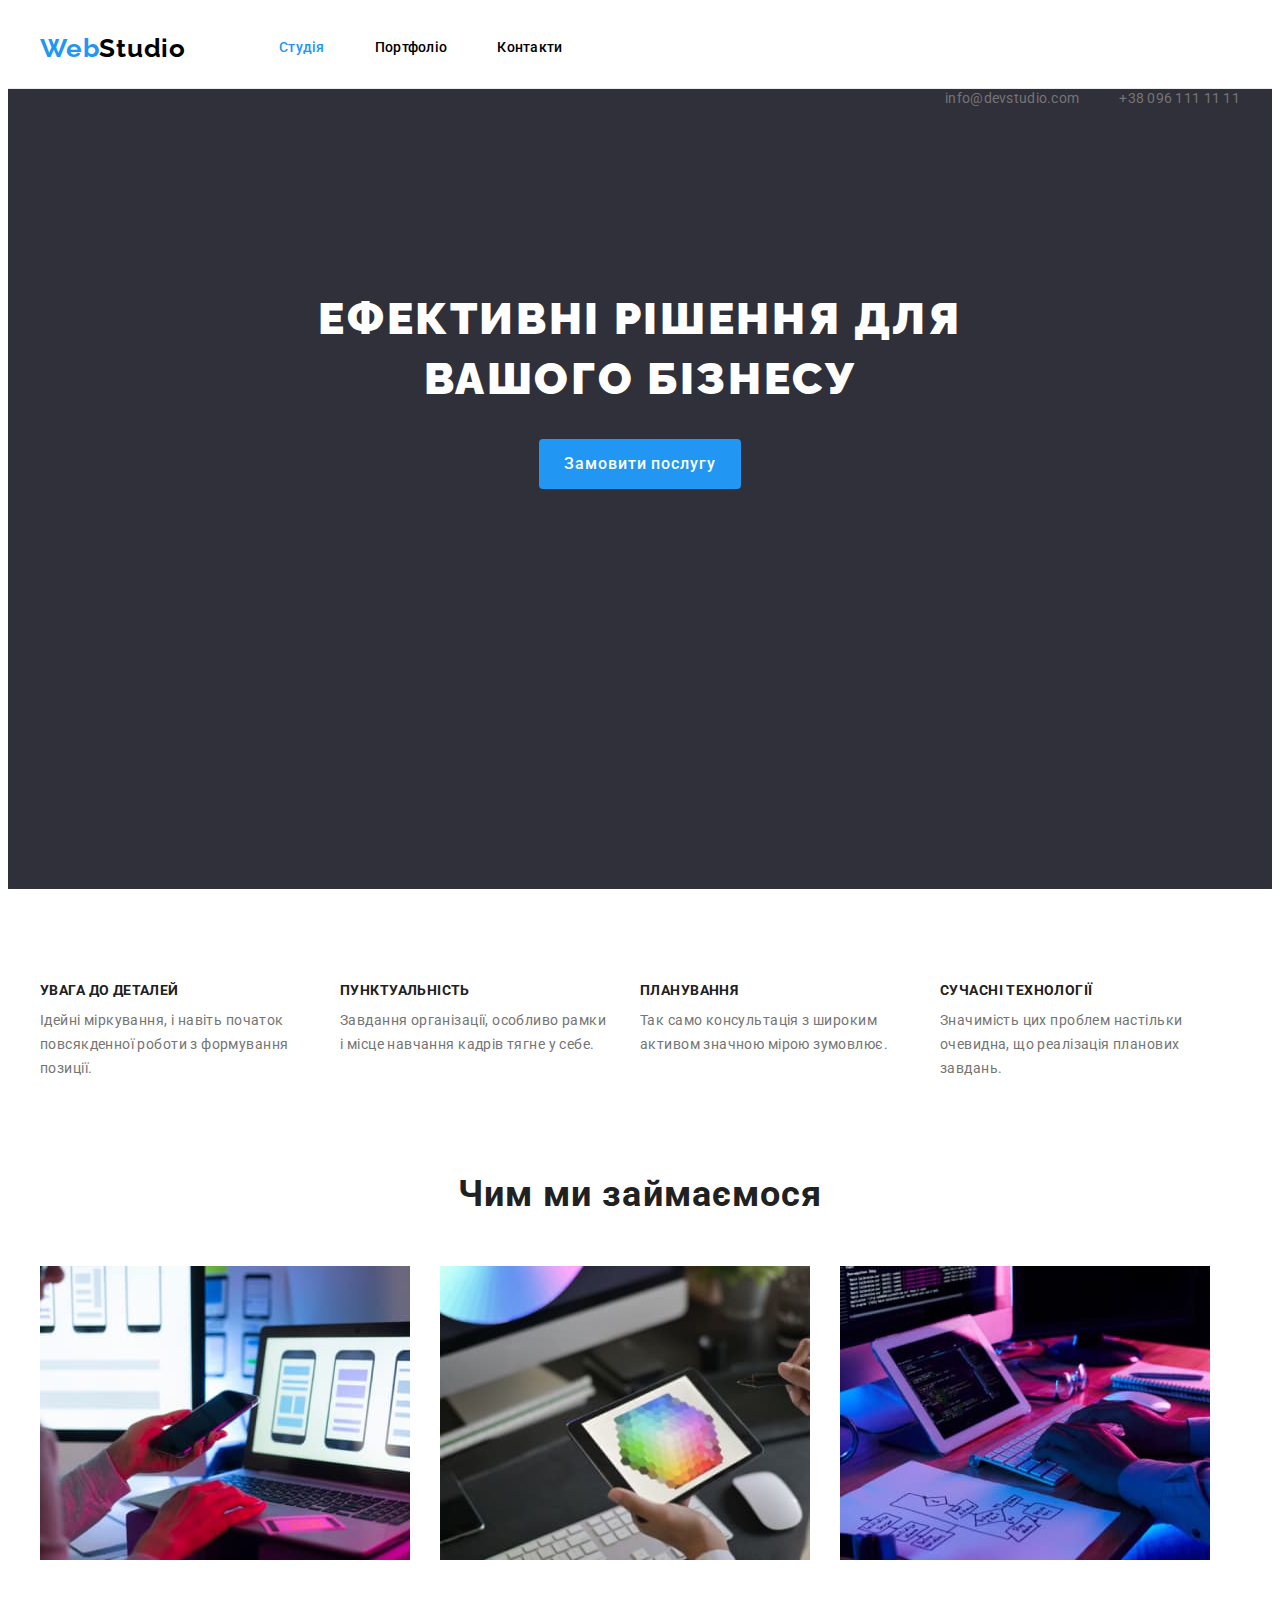
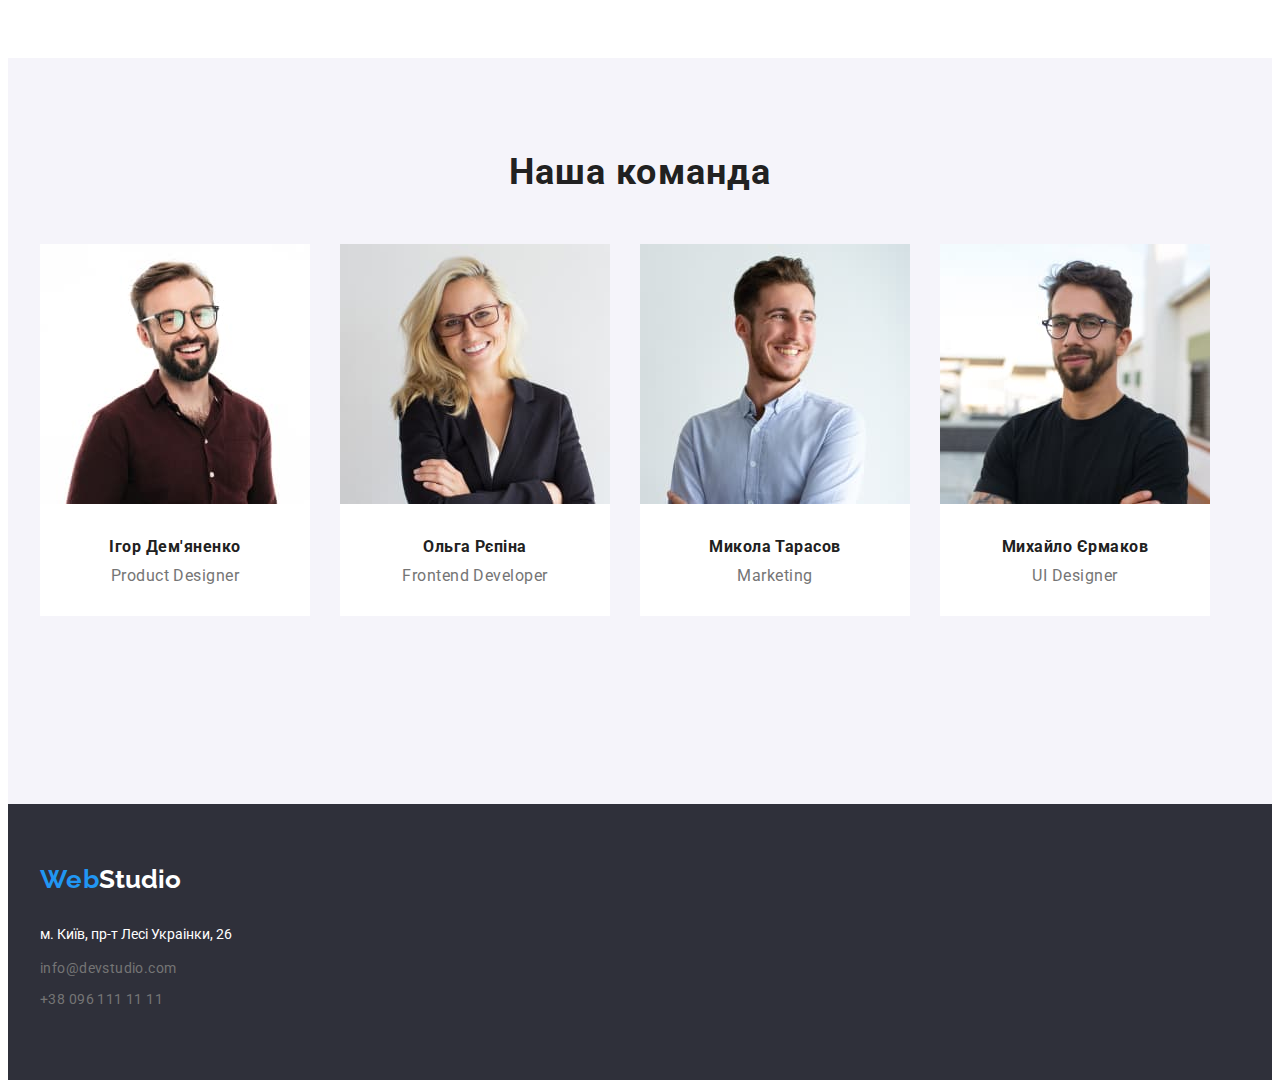
==== commit 17470a60: "Редагує код" ====
--- a/index.html
+++ b/index.html
@@ -31,6 +31,7 @@
             </li>
             <li class="link"><a href="" class="navi">Контакти</a></li>
           </ul>
+        </nav>
           <ul class="list-active">
             <li class="link">
               <a href="mailto:info@devstudio.com" class="contact-active-head">info@devstudio.com</a>
@@ -39,7 +40,6 @@
               <a href="tel:+380961111111" class="contact-active-head">+38 096 111 11 11</a>
             </li>
           </ul>
-        </nav>
       </div>
     </header>
 
@@ -119,7 +119,6 @@
         <div class="container">
           <h2 class="aside-comand">Наша команда</h2>
           <ul class="list">
-            <div class="photos">
               <li class="photos-block">
                 <img
                   src="./images/igor.jpg"
@@ -164,7 +163,6 @@
                   <p class="subtitle-text">UI Designer</p>
                 </div>
               </li>
-            </div>
           </ul>
         </div>
       </section>
@@ -177,7 +175,7 @@
           ><span class="logo-style-white">Studio</span></a
         >
 
-        <address>
+        <address class="address">
           <ul class="list-footer">
             <li>
               <a
--- a/css/styles.css
+++ b/css/styles.css
@@ -7,6 +7,9 @@
     --background-color-black: #2F303A;
     --color-button: #F5F4FA;
     --background-color-section :#F5F5F5;
+    --border-color: #ECECEC;
+    --border-photos: #EEEEEE;
+
 }
 
 .body{
@@ -15,7 +18,7 @@
 }
 
 .container {
-    width: 1230px;
+    width: 1200px;
     margin-left: auto;
     margin-right: auto;
     padding-left: 15px;
@@ -26,31 +29,35 @@
 
 /*head webstudio*/
 .header-style{
-    background-color: var(-);
+height: 80px;
+border-bottom-width: 1px;
+border-bottom-style: solid;
+border-bottom-color: var(--border-color);
 }
 .contact-active-head{
     color: var(--text-color);
     font-size: 14px;
     font-style: normal;
     line-height: 1.14;
-    letter-spacing: 2%;
     text-decoration: none;
     letter-spacing: 0.02em;
 }
 
 .contact-active-head:hover,
 .contact-active-head:focus{
+
     color: var(--accent-color);
 }
 
 .navi {
+    display: block;
     padding-top: 32px;
     padding-bottom: 32px;
     color:var(--logo-style-color);
     font-weight: 500;
     font-size: 14px;
     line-height: 1.14;
-    letter-spacing: 2%;
+    letter-spacing: 0.02em;
     text-decoration: none;
     letter-spacing: 0.02em;
 }
@@ -65,16 +72,12 @@
 .navi-head{
     display: flex;
     align-items: center;
-    /* justify-content:space-around; */
-}
-.visually-hidden-style{
-    background-color: var(--white-color);
-    margin-top: 94px;
-    margin-bottom: 0;
-}
+}
+
 
 .active{
     text-decoration:none;
+    display: block;
 }
 
 .logo{
@@ -104,6 +107,14 @@
 .list-header{
     display: flex;
     list-style: none;
+    margin: 0;
+    padding: 0;
+    margin-left: 93px;
+ }
+ 
+ .list-header .link{
+    margin: 0;
+    padding: 0;
  }
  
  .list-header .link + .link {
@@ -111,15 +122,21 @@
  }
 
  .list-active{
+    display: flex;
     margin-left: auto;
     list-style: none;
-    display: flex;
- }
-
+    margin: 0;
+    padding: 0;
+ }
+
+ .list-active .link + .link{
+    margin-left: 40px;
+ }
+
+ 
  .list-active .link{
-    margin-right: 40px;
- }
-
+    margin-left: auto;
+ }
 
  .contact{
     color: var(--text-color);
@@ -130,6 +147,8 @@
     color: var(--accent-color)
 }
  .contact-active-head{
+    padding-top: 32px;
+    padding-bottom: 32px;
     color: var(--text-color);
     font-size: 14px;
     font-style: normal;
@@ -145,13 +164,14 @@
 }
 
 .navi-active{
+    display: block;
     padding-top: 32px;
     padding-bottom: 32px;
     color: var(--accent-color);
     font-weight: 500;
     font-size: 14px;
     line-height: 1.14;
-    letter-spacing: 2%;
+    letter-spacing: 0.02em;
     text-decoration: none;
     letter-spacing: 0.02em;
 }
@@ -160,14 +180,17 @@
 
 /*main section*/
 .section{
+    height: 600px;
     background-color: var(--background-color-black);
-    text-align: Center;
+    text-align: center;
+    padding-top: 200px;
 }
 /* .link-button{
     display: flex;
     list-style: none;
 } */
 .list-button{
+    padding-left: 0;
     margin-top: 0;
     display: flex;
     list-style: none;
@@ -177,18 +200,24 @@
  .list{
     display: flex;
     list-style: none;
+    padding-left: 0;
  }
  
  .list > .photo{
     margin-right: 30px;
+    display: block;
+
  }
 .list-button .item + .item{
     margin-left: 8px;
 }
 .headline{
-    margin-top: 0;
-    padding-top: 200px;
-    padding-bottom: 30px;
+    margin-left: auto;
+    margin-right: auto;
+    margin-top: 0;
+    margin-bottom: 30px;
+    max-width: 696px;
+    text-align: center;
     color: var(--white-color);
     font-family: Raleway, sans-serif;
     font-weight: 900;
@@ -199,7 +228,7 @@
 }
 
 .button{
-    padding: 8px 22px;
+    padding: 6px 22px;
     border-radius: 4px;
     border: 1px solid transparent;
     font-family: Roboto, sans-serif;
@@ -214,12 +243,12 @@
  }
 
  .button-active{
+    /* margin-bottom: 200px; */
     min-width: 200px;
     height: 50px;
     padding: 10px 24px;
     border-radius: 4px;
     border: 1px solid transparent;
-    margin-bottom: 200px;
     font-family: inherit;
     color: var(--white-color);
     font-weight: 700;
@@ -241,6 +270,11 @@
 .button:focus{
     background-color: var(--accent-color);
     color: var(--white-color);
+}
+
+.visually-hidden-style{
+    padding-top: 94px;
+    padding-bottom: 94px;
 }
 
 .visually-hidden {
@@ -263,12 +297,14 @@
  }
 
  .list .item-head{
+    margin-right: 30px;
     flex-wrap: wrap;
     display: inline-block;
     width: 270px;
-   
-
+ }
+ 
  .heading {
+    margin-top: 0;
     margin-bottom: 10px; 
     color: var(--title-color);
     font-weight: 700;
@@ -279,7 +315,10 @@
 }
 
 .text{
-    margin-top: 10px;
+    margin-top: 0;
+    margin-bottom: 0;
+    width: 270px;
+    margin-right: 30px;
     color: var(--text-color);
     font-weight: 400;
     font-size: 14px;
@@ -287,7 +326,7 @@
     letter-spacing: 0.03em;
 }
 .section-photo{
-    margin-top: 94px;
+   padding-bottom: 94px;
 }
 .aside{
     margin-top: 0;
@@ -303,8 +342,7 @@
 .aside-comand{
     margin-top: 0;
     margin-bottom: 0;
-    padding-top: 60px;
-    /* background-color: red; */
+    padding-bottom: 50px;
     color: var(--title-color);
     font-weight: 700;
     font-size: 36px;
@@ -314,67 +352,84 @@
 }
 .comand {
     background-color:var(--color-button);
-    margin-top: 94px;
+    padding-top: 94px;
+    padding-bottom: 94px;
 }
 .comand-block{
     background-color: var(--white-color);
+    padding: 30px;
 }
 
 .photos{
-    margin-top: 50px;
+    display: flex;
+    width: 270px;
 }
 
 .photos-block{
-    display: flex;
-    list-style: none;
-    width: 270px;
+    background-color: var(--white-color);
     margin-right: 30px;
+    margin-bottom: 94px;
+    padding-left: 0;
 }
 
 .subtitle{
-    margin-top: 30px;
+    margin: 0;
+    text-align: center;
     color: var(--title-color);
     font-weight: 5s-00;
     font-size: 16px;
     line-height: 1.18;
     letter-spacing: 0.03em;
-    align-items: center;
+   
 }
 
 .subtitle-text{
+    text-align: center;
     margin-top: 10px;
-
+    margin-bottom: 0;
     color: var(--text-color);
     font-weight: 400;
     font-size: 16px;
     line-height: 1.18;
     letter-spacing: 0.03em;
-    align-items: center;
+   
 }
 .visually-hiden-style{
-    margin-top: 94px;
-}
-
-
-
+    padding-top: 94px;
+    padding-bottom: 94px;
+    background-color: var(--white-color);
+}
+.list> .item-head:nth-last-child(4){
+
+}
  .button-active:hover,
  .button-active:focus{
     background-color: #188ce8;
  }
  
+
 /*main portfolio*/
 .list-images{
     display: flex;
     flex-wrap: wrap;
     list-style: none;
     margin-top: 0;
-
-   
- }
+    padding: 0;
+    margin-bottom: -30px;
+    margin-right: -30px;
+ }
+
+.comand-items{
+    margin-top: 0;
+    border-left: 1px solid var(--border-photos);
+    border-right: 1px solid var(--border-photos);
+    border-bottom : 1px solid var(--border-photos);
+    padding: 20px 24px;
+    margin-top:  0;
+}
 
  .images-element{
-    /* width: calc((100% - 2*30px) / 3); */
-    width: 350px;
+    width: 370px;
     margin-bottom: 30px;
     margin-right: 30px;
  }
@@ -388,9 +443,8 @@
  }
 
  .items{
-    margin-left: 24px;
-    margin-bottom: 0;
-    margin-top: 20px;
+    margin-top: 0;
+    margin bottom: 4px;
     color: var(--title-color);
     font-weight: 700;
     font-size: 18px;
@@ -399,9 +453,7 @@
 }
 
 .items-element{
-    margin-left: 24px;
-    margin-bottom: 0;
-    margin-top:4px;
+    margin: 0;
     color: var(--text-color);
     font-weight: 400;
     font-size: 16px;
@@ -430,7 +482,6 @@
 
 /*footer*/
 .logo-footer{
-    margin-top: 610px;
     color: var(--accent-color);
     font-family: Raleway, sans-serif;
     font-weight: 700;
@@ -441,7 +492,6 @@
 }
 
 .logo-style-white{
-    margin-top: 60px;
     color: var(--white-color);
     font-family: Raleway, sans-serif;
     font-weight: 700;
@@ -450,11 +500,18 @@
     text-align: left;
     text-decoration: none;
 }
-
+.address{
+    margin-top: 28px;
+}
 .list-footer{
-    margin-top: 28px;
+    margin-top: 0;
+    margin-bottom: 0;
     list-style: none;
     padding-left: 0;
+ }
+ 
+ .list-footer > li{
+    margin-bottom: 12px;
  }
  .active-address{
     color: var(--white-color);
@@ -483,7 +540,8 @@
 
 /*footer portfolio*/
 .footer-style{
-    margin-top: 94px;
+    padding-top: 60px;
+    padding-bottom: 60px;
     background-color: var(--background-color-black);
 }
 
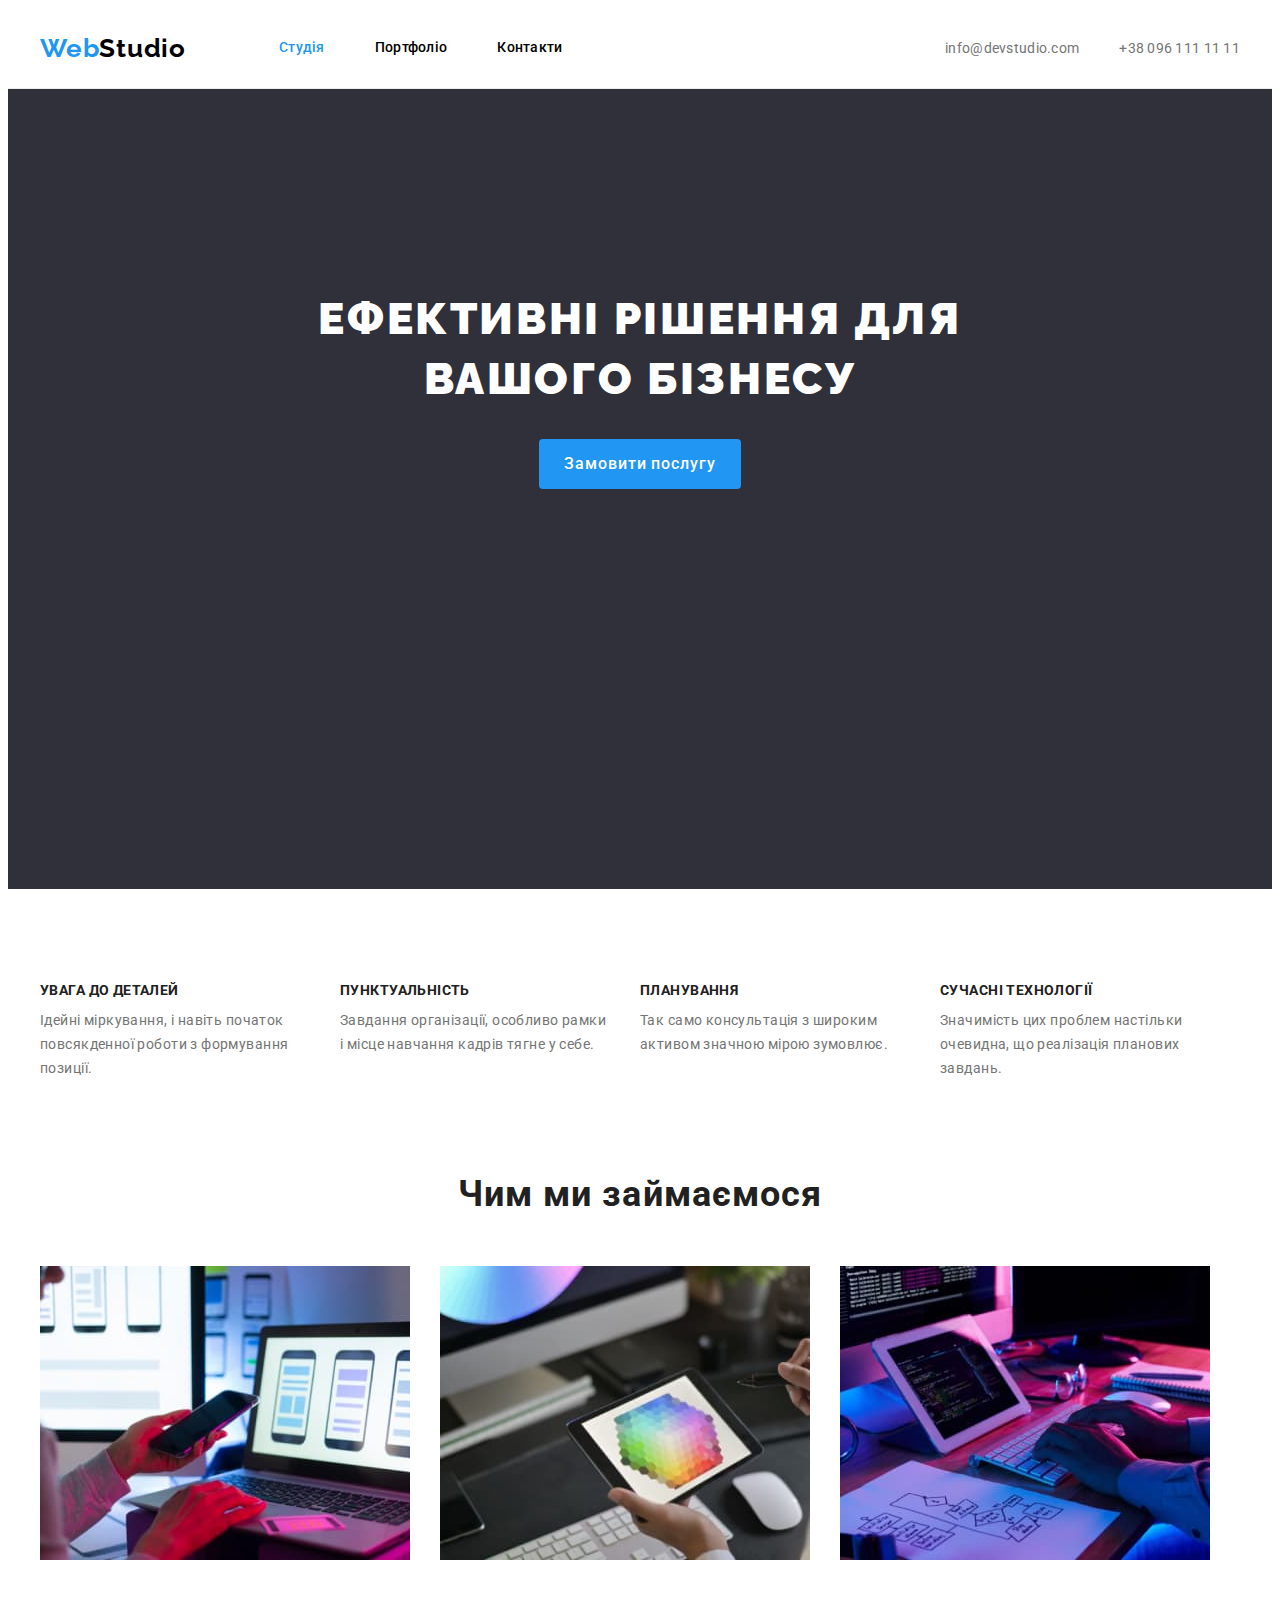
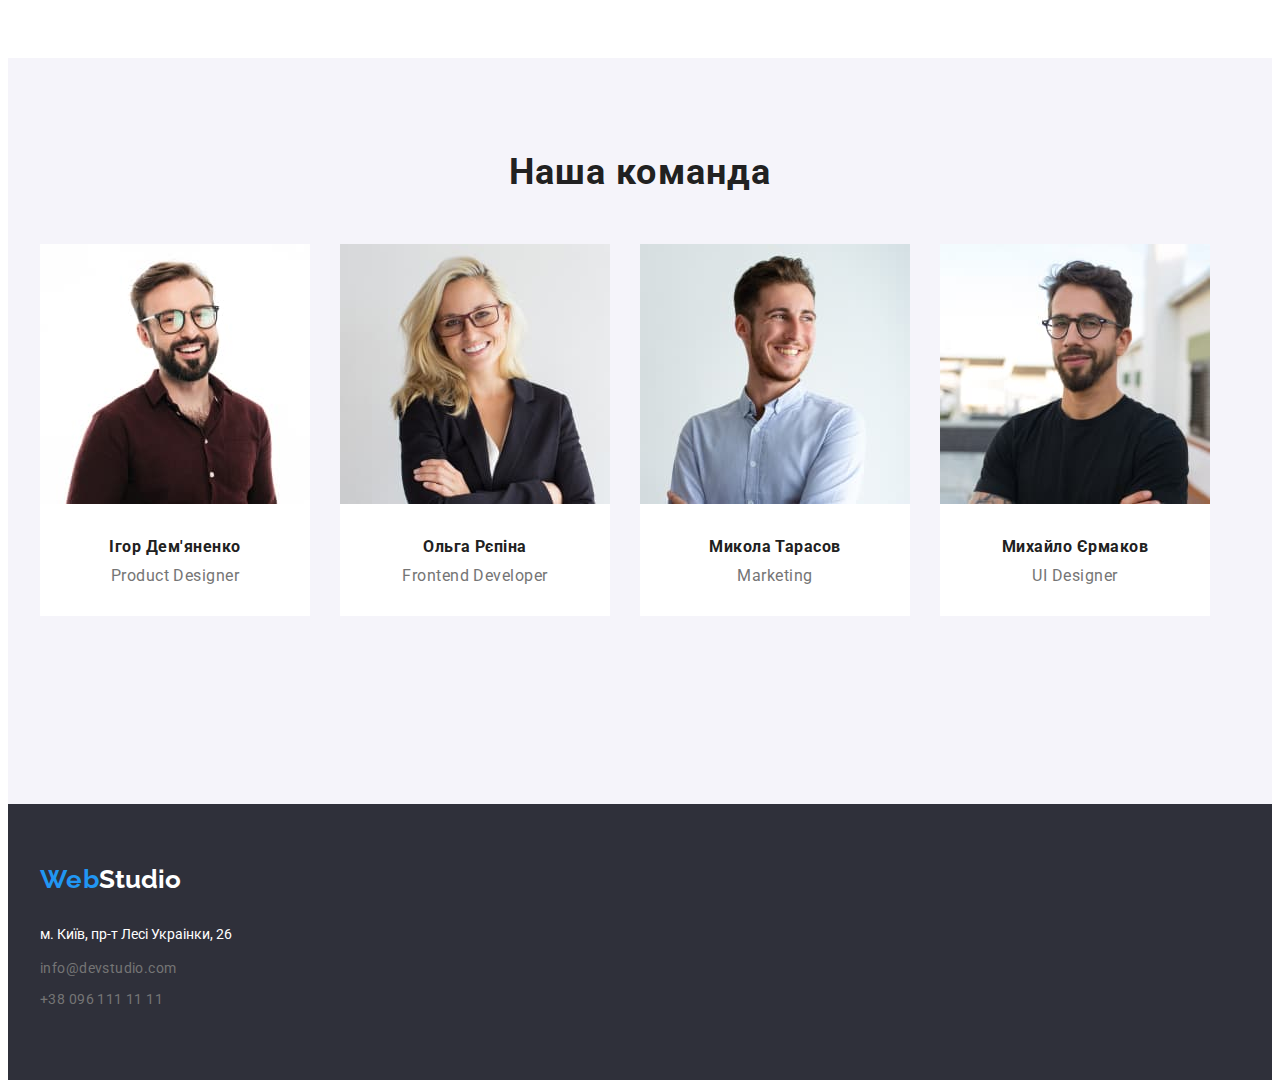
==== commit 32064889: "Прибирає відступ рамки до зображенння" ====
--- a/index.html
+++ b/index.html
@@ -20,11 +20,11 @@
   </head>
   <body class="body">
     <header class="header-style">
-      <div class="container">
+      <div class="container-head">
         <nav class="navi-head">
           <a href="./" class="active">
             <span class="logo">Web</span><span class="logo-style">Studio</span></a>
-          <ul class="list-header">
+            <ul class="list-header">
             <li class="link"><a href="./" class="navi-active">Студія</a></li>
             <li class="link">
               <a href="./portfolio.html" class="navi">Портфоліо</a>
--- a/css/styles.css
+++ b/css/styles.css
@@ -26,6 +26,17 @@
     /* outline: 2px solid tomato; */
 }
 
+.container-head{
+    width: 1200px;
+    margin-left: auto;
+    margin-right: auto;
+    padding-left: 15px;
+    padding-right: 15px;
+    display: flex;
+    align-items: center;
+
+}
+
 
 /*head webstudio*/
 .header-style{
@@ -34,6 +45,12 @@
 border-bottom-style: solid;
 border-bottom-color: var(--border-color);
 }
+
+.navi-head{
+    display: flex;
+    align-items: center;
+}
+
 .contact-active-head{
     color: var(--text-color);
     font-size: 14px;
@@ -45,7 +62,6 @@
 
 .contact-active-head:hover,
 .contact-active-head:focus{
-
     color: var(--accent-color);
 }
 
@@ -69,11 +85,10 @@
 }
 
 
-.navi-head{
-    display: flex;
-    align-items: center;
-}
-
+
+.navi{
+    display: flex;
+}
 
 .active{
     text-decoration:none;
@@ -122,13 +137,15 @@
  }
 
  .list-active{
+    margin: 0;
     display: flex;
     margin-left: auto;
     list-style: none;
-    margin: 0;
-    padding: 0;
- }
-
+
+ }
+.list-active:nth-last-child(-n+1){
+    margin-right: 0;
+}
  .list-active .link + .link{
     margin-left: 40px;
  }
@@ -208,6 +225,10 @@
     display: block;
 
  }
+ .photo:nth-last-child(-n+1){
+    margin-right: 0;
+ }
+
 .list-button .item + .item{
     margin-left: 8px;
 }
@@ -303,6 +324,9 @@
     width: 270px;
  }
  
+ .item-head:nth-last-child(-n+1){
+    margin-right: 0;
+ }
  .heading {
     margin-top: 0;
     margin-bottom: 10px; 
@@ -328,6 +352,9 @@
 .section-photo{
    padding-bottom: 94px;
 }
+.section-photo:nth-child(3n){
+    margin-right: 0;
+}
 .aside{
     margin-top: 0;
     margin-bottom: 50px;
@@ -372,6 +399,9 @@
     padding-left: 0;
 }
 
+.photos-block:nth-last-child(-n+1){
+    margin-right: 0;
+}
 .subtitle{
     margin: 0;
     text-align: center;
@@ -419,6 +449,7 @@
     margin-right: -30px;
  }
 
+ 
 .comand-items{
     margin-top: 0;
     border-left: 1px solid var(--border-photos);
@@ -428,6 +459,9 @@
     margin-top:  0;
 }
 
+.photos-element{
+    display: block;
+}
  .images-element{
     width: 370px;
     margin-bottom: 30px;
@@ -438,9 +472,7 @@
     margin-right: 0;
  }
 
- .images-element:nth-last-child(-n+3){
-    margin-bottom: 0;
- }
+ 
 
  .items{
     margin-top: 0;
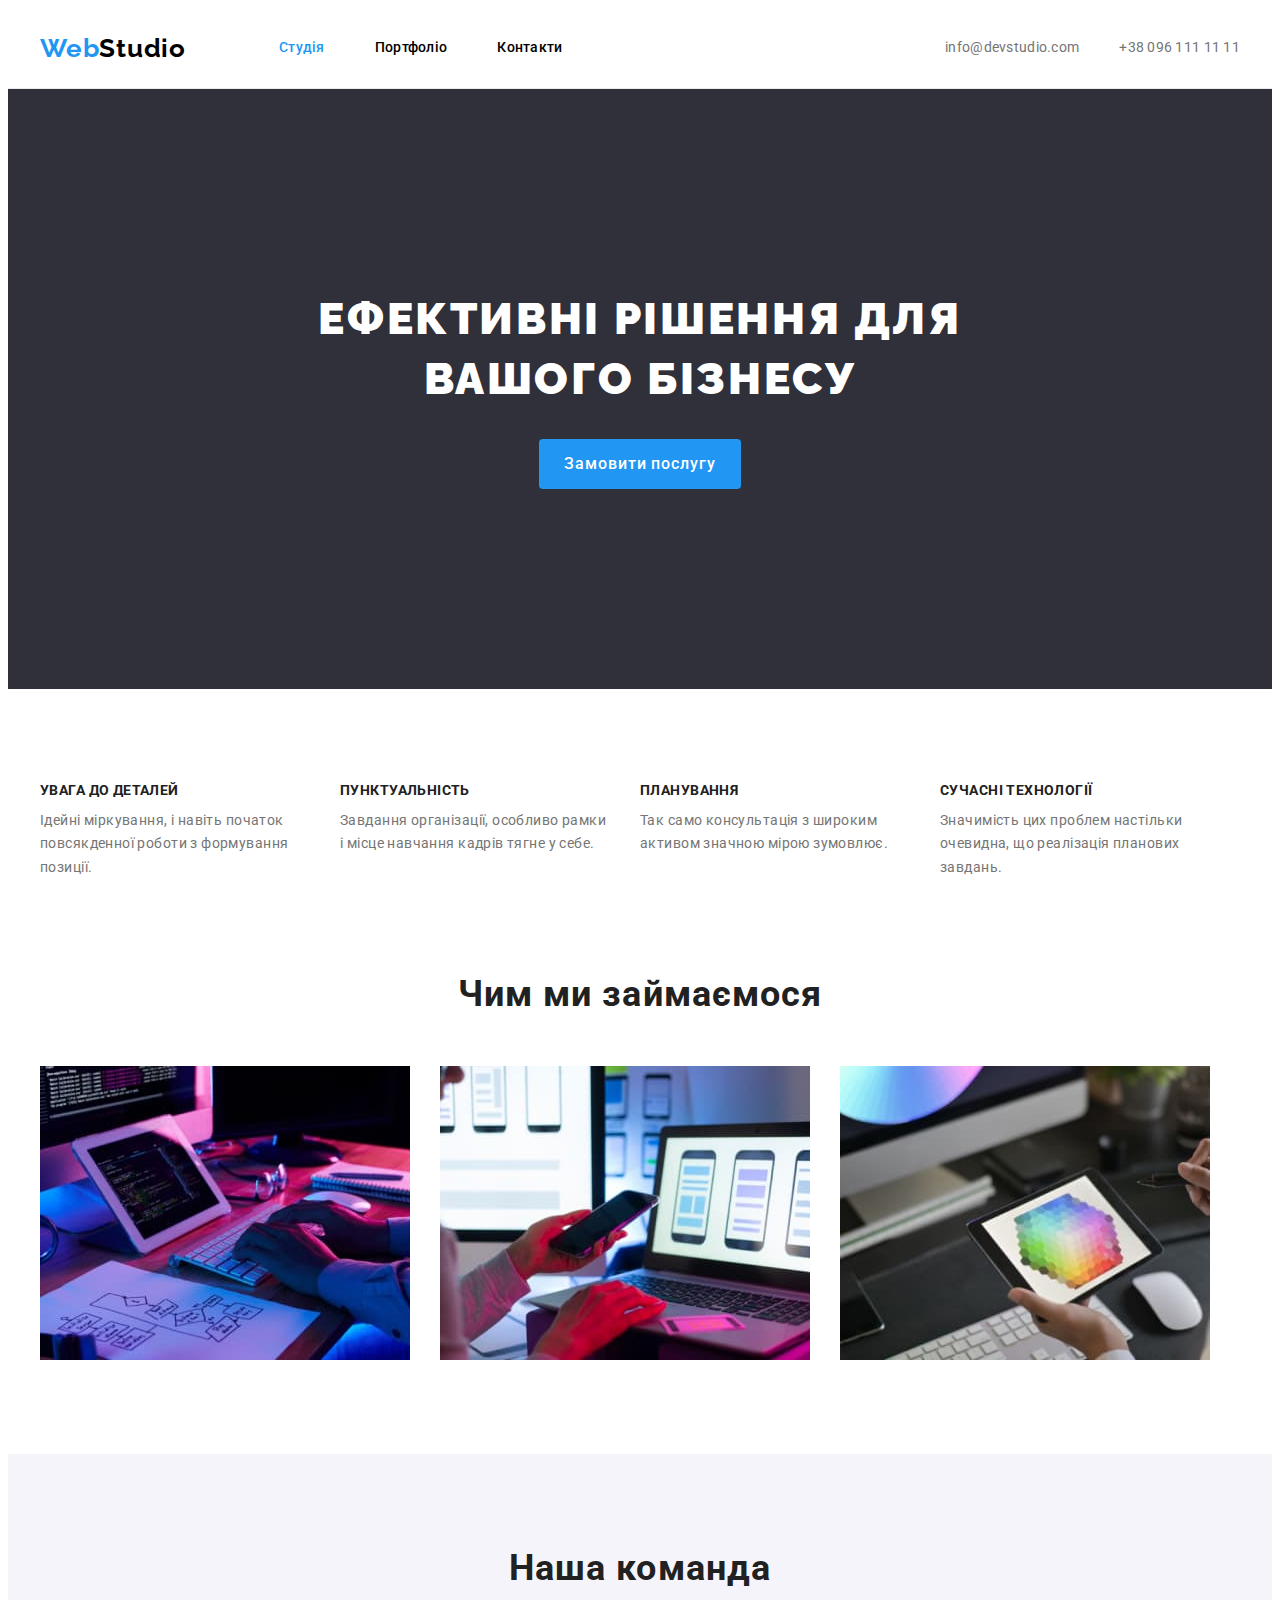
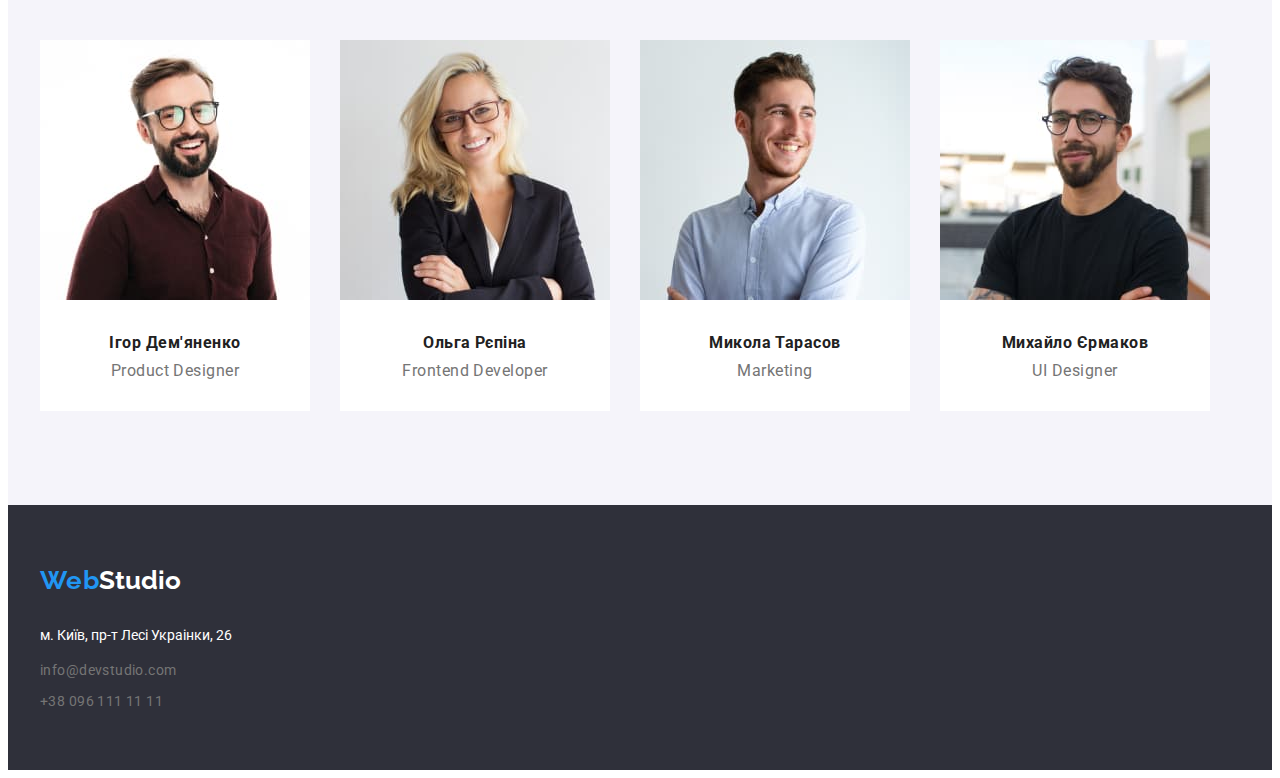
==== commit 334a0910: "Вносить зміни у код" ====
--- a/index.html
+++ b/index.html
@@ -20,15 +20,17 @@
   </head>
   <body class="body">
     <header class="header-style">
-      <div class="container-head">
+      <div class="container container-head">
         <nav class="navi-head">
           <a href="./" class="active">
             <span class="logo">Web</span><span class="logo-style">Studio</span></a>
             <ul class="list-header">
             <li class="link"><a href="./" class="navi-active">Студія</a></li>
+
             <li class="link">
               <a href="./portfolio.html" class="navi">Портфоліо</a>
             </li>
+            
             <li class="link"><a href="" class="navi">Контакти</a></li>
           </ul>
         </nav>
@@ -91,22 +93,22 @@
           <h2 class="aside">Чим ми займаємося</h2>
           <ul class="list">
             <li class="photo">
-              <img
-                src="./images/img1.jpg"
+              <img class="img-photo"
+                src="./images/img3.jpg"
                 alt="робота на телефоні"
                 width="370"
               />
             </li>
             <li class="photo">
-              <img
-                src="./images/img2.jpg"
+              <img class="img-photo"
+                src="./images/img1.jpg"
                 alt="робота з графікою"
                 width="370"
               />
             </li>
             <li class="photo">
-              <img
-                src="./images/img3.jpg"
+              <img class="img-photo"
+                src="./images/img2.jpg"
                 alt="робота з планшетом"
                 width="370"
               />
@@ -177,22 +179,19 @@
 
         <address class="address">
           <ul class="list-footer">
-            <li>
-              <a
+            <li class="item-footer">
+            <a
                 href="https://goo.gl/maps/CPtrU1FHBa2aNyZL9"
                 target="_blank"
                 rel="noopener noreferrer nofollow"
                 class="active-address"
-                >м. Київ, пр-т Лесі Украінки, 26</a
-              >
-            </li>
-            <li>
-              <a href="mailto:info@devstudio.com" class="contact-active">info@devstudio.com</a
-              >
-            </li>
-            <li>
-              <a href="tel:+380961111111" class="contact-active" >+38 096 111 11 11</a
-              >
+                >м. Київ, пр-т Лесі Украінки, 26</a>
+            </li>
+            <li class="item-footer">
+              <a href="mailto:info@devstudio.com" class="contact-active">info@devstudio.com</a>
+            </li>
+            <li class="item-footer">
+              <a href="tel:+380961111111" class="contact-active"> +38 096 111 11 11</a>
             </li>
           </ul>
         </address>
--- a/css/styles.css
+++ b/css/styles.css
@@ -27,14 +27,8 @@
 }
 
 .container-head{
-    width: 1200px;
-    margin-left: auto;
-    margin-right: auto;
-    padding-left: 15px;
-    padding-right: 15px;
     display: flex;
     align-items: center;
-
 }
 
 
@@ -75,7 +69,6 @@
     line-height: 1.14;
     letter-spacing: 0.02em;
     text-decoration: none;
-    letter-spacing: 0.02em;
 }
 
 
@@ -118,7 +111,6 @@
     text-decoration: none;
     letter-spacing: 0.03em;
 }
-
 .list-header{
     display: flex;
     list-style: none;
@@ -138,11 +130,13 @@
 
  .list-active{
     margin: 0;
+    padding: 0;
     display: flex;
     margin-left: auto;
     list-style: none;
-
- }
+ }
+
+
 .list-active:nth-last-child(-n+1){
     margin-right: 0;
 }
@@ -152,7 +146,9 @@
 
  
  .list-active .link{
-    margin-left: auto;
+    /* margin-left: auto; */
+    display: flex;
+    margin: 0;
  }
 
  .contact{
@@ -170,7 +166,6 @@
     font-size: 14px;
     font-style: normal;
     line-height: 1.14;
-    letter-spacing: 2%;
     text-decoration: none;
     letter-spacing: 0.02em;
 }
@@ -190,17 +185,17 @@
     line-height: 1.14;
     letter-spacing: 0.02em;
     text-decoration: none;
-    letter-spacing: 0.02em;
 }
 
 
 
 /*main section*/
 .section{
-    height: 600px;
+    /* height: 600px; */
     background-color: var(--background-color-black);
     text-align: center;
     padding-top: 200px;
+    padding-bottom: 200px;
 }
 /* .link-button{
     display: flex;
@@ -231,6 +226,10 @@
 
 .list-button .item + .item{
     margin-left: 8px;
+}
+
+.img-photo{
+    display:block
 }
 .headline{
     margin-left: auto;
@@ -368,8 +367,7 @@
 
 .aside-comand{
     margin-top: 0;
-    margin-bottom: 0;
-    padding-bottom: 50px;
+    margin-bottom: 50px;
     color: var(--title-color);
     font-weight: 700;
     font-size: 36px;
@@ -395,7 +393,7 @@
 .photos-block{
     background-color: var(--white-color);
     margin-right: 30px;
-    margin-bottom: 94px;
+    margin-bottom: 0;
     padding-left: 0;
 }
 
@@ -429,9 +427,9 @@
     padding-bottom: 94px;
     background-color: var(--white-color);
 }
-.list> .item-head:nth-last-child(4){
-
-}
+/* .list> .item-head:nth-last-child(4){
+
+} */
  .button-active:hover,
  .button-active:focus{
     background-color: #188ce8;
@@ -476,7 +474,7 @@
 
  .items{
     margin-top: 0;
-    margin bottom: 4px;
+    margin-bottom: 4px;
     color: var(--title-color);
     font-weight: 700;
     font-size: 18px;
@@ -490,16 +488,17 @@
     font-weight: 400;
     font-size: 16px;
     line-height: 1.8;
-    letter-spacing: 0.03em;nd
-}
+    letter-spacing: 0.03em;
+}
+
 .button{
-    font-family: Roboto, sans-serif;
+    font-family: inherit;
     color: var(--title-color);
     background-color: #F5F4FA;
     font-weight: 500;
     font-size: 16px;
     line-height: 1.6;
-    cursor:pointer;
+    cursor: pointer;
     letter-spacing: 0.03em;
  }
 
@@ -545,6 +544,12 @@
  .list-footer > li{
     margin-bottom: 12px;
  }
+
+ .item-footer:nth-last-child(1){
+    margin: 0;
+ }
+
+ 
  .active-address{
     color: var(--white-color);
     font-style: normal;
@@ -560,7 +565,6 @@
     font-size: 14px;
     font-style: normal;
     line-height: 1.14;
-    letter-spacing: 2%;
     text-decoration: none;
     letter-spacing: 0.03em;
 }
